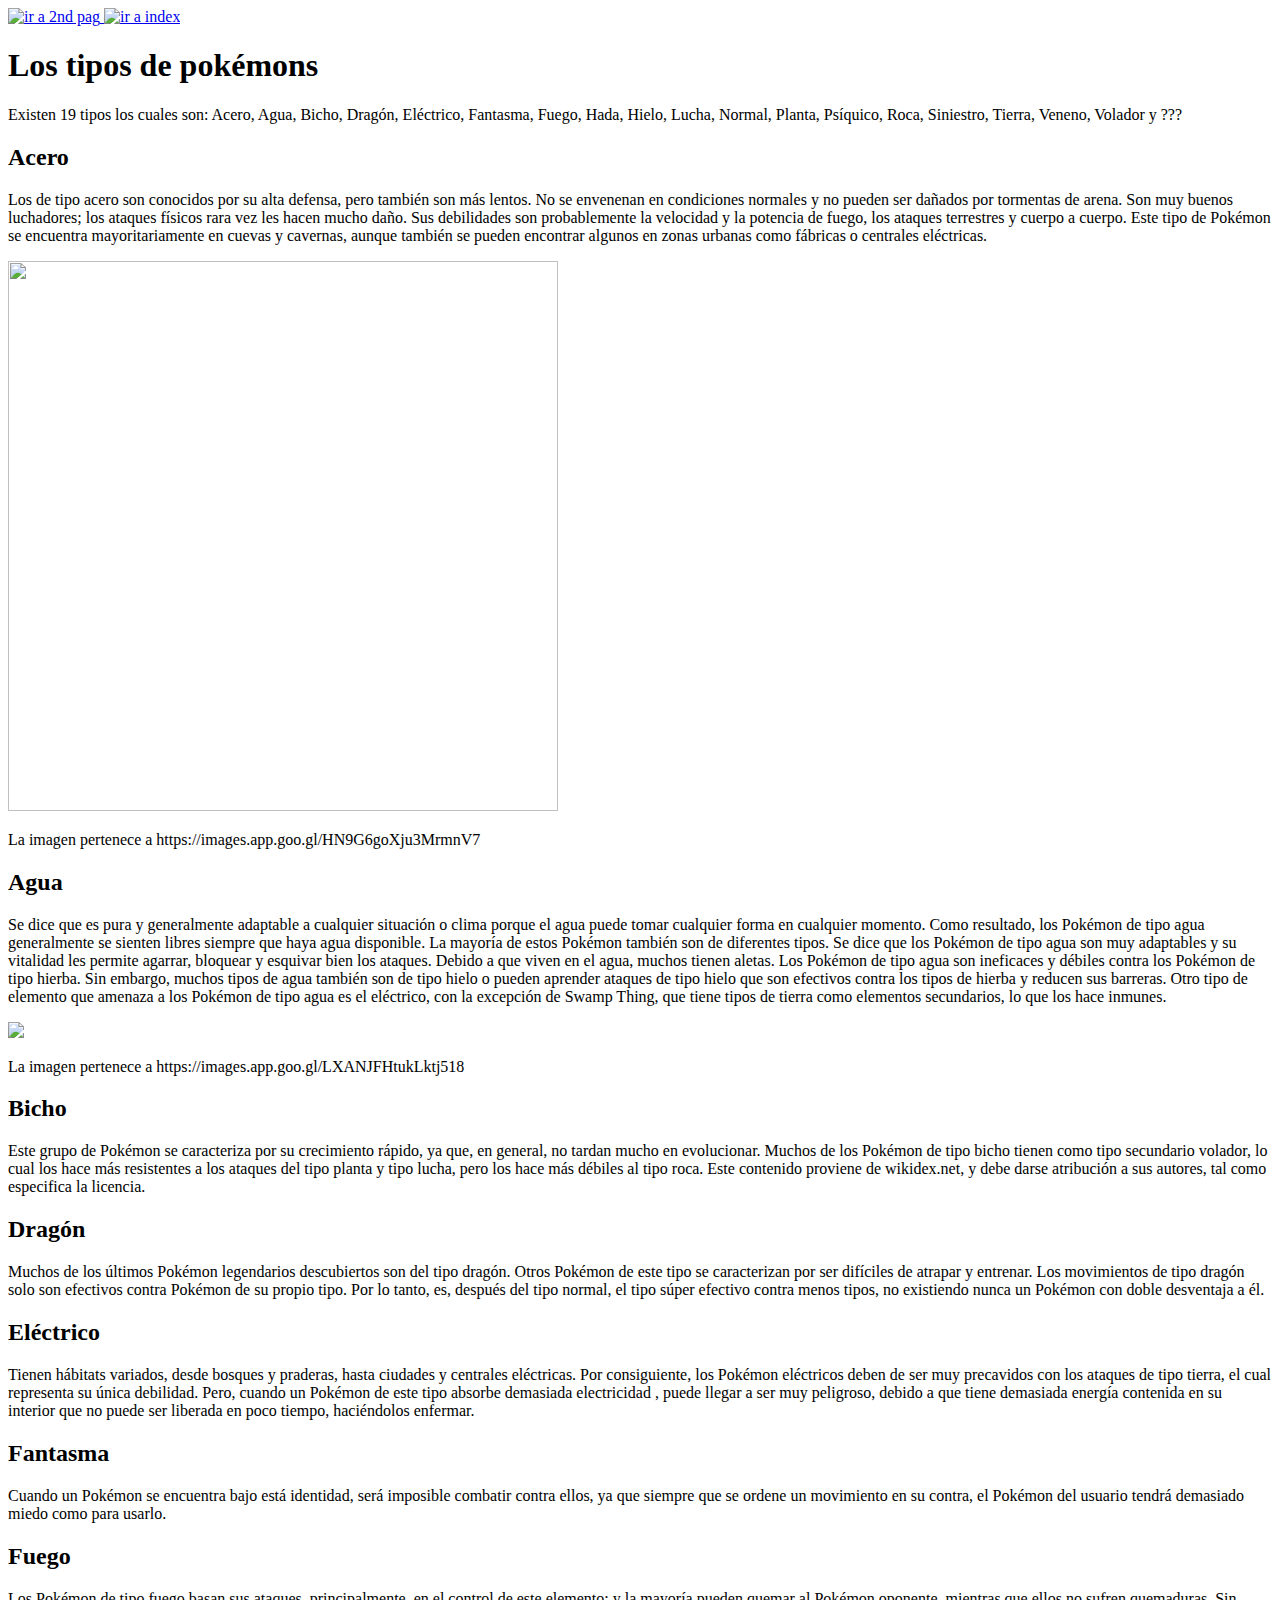
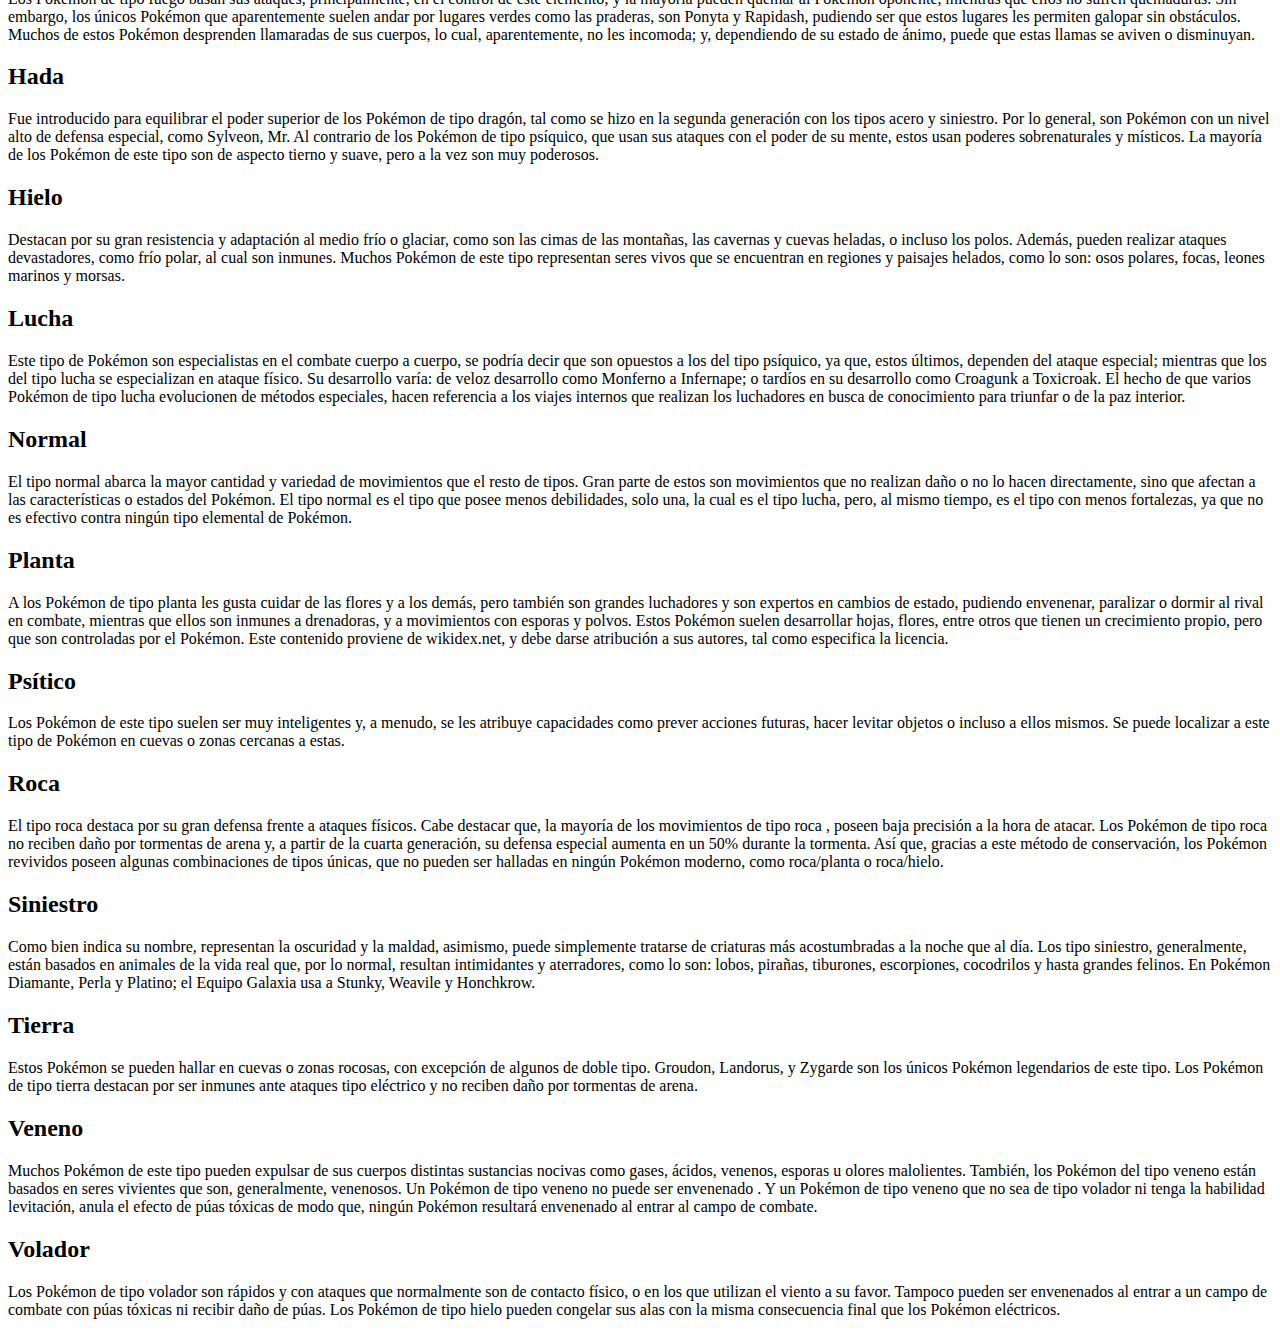
==== pag/1pag.html @ 8fbfc5ad "fotos" ====
<!DOCTYPE html>
<html lang="en">
    <head>
        <meta charset="UTF-8">
        <meta http-equiv="X-UA-Compatible" content="IE=edge">
        <meta name="viewport" content="width=device-width, initial-scale=1.0">
         <title>Document</title>
    </head>
        <nav>
            <a href="../pages/2pag.html">
                <img src="../img/enlz1.jpeg" alt="ir a 2nd pag"/>
            </a>
            <a href="../index.html">
                <img src="../img/descarga.png" alt="ir a index"/>
            </a>

        </nav>

        <body>
            <h1>Los tipos de pokémons</h1>
            <p>Existen 19 tipos los cuales son: Acero, Agua, Bicho, 
                Dragón, Eléctrico, Fantasma, Fuego, Hada, Hielo, Lucha, 
                Normal, Planta, Psíquico, Roca, Siniestro, Tierra, Veneno, Volador y ???</p>
            <h2>Acero</h2>
            <p>Los de tipo acero son conocidos por su alta defensa, pero también son más lentos. No se envenenan en condiciones normales y no pueden ser dañados por tormentas de arena. Son muy buenos luchadores; los ataques físicos rara vez les hacen mucho daño. Sus debilidades  son probablemente la velocidad y la potencia de fuego, los ataques terrestres y cuerpo a cuerpo. Este tipo de Pokémon se encuentra mayoritariamente en cuevas y cavernas, aunque también se pueden encontrar algunos en zonas urbanas como fábricas o centrales eléctricas.</p>
            <img src="../img/acero.jpg" width="550" height="550"/>
            <p>La imagen pertenece a https://images.app.goo.gl/HN9G6goXju3MrmnV7</p>
             <h2>Agua</h2>
            <p>Se dice que es pura y generalmente adaptable a cualquier situación o clima porque el agua puede tomar cualquier forma en cualquier momento. Como resultado, los Pokémon de tipo agua generalmente se sienten libres siempre que haya agua disponible. La mayoría de estos Pokémon también son de diferentes tipos. Se dice que los Pokémon de tipo agua son muy adaptables y su vitalidad les permite agarrar, bloquear y esquivar bien los ataques. Debido a que viven en el agua, muchos tienen aletas. Los Pokémon de tipo agua son ineficaces y débiles contra los Pokémon de tipo hierba. Sin embargo, muchos tipos de agua también son de tipo hielo o pueden aprender ataques de tipo hielo que son efectivos contra los tipos de hierba y reducen sus barreras. Otro tipo de elemento que amenaza a los Pokémon de tipo agua es el eléctrico, con la excepción de Swamp Thing, que tiene tipos de tierra como elementos secundarios, lo que los hace inmunes.</p> 
            <img src="../img/agua.png" />
            <p>La imagen pertenece a https://images.app.goo.gl/LXANJFHtukLktj518</p>
            <h2>Bicho</h2>
            <p>Este grupo de Pokémon se caracteriza por su crecimiento rápido, ya que, en general, no tardan mucho en evolucionar. Muchos de los Pokémon de tipo bicho tienen como tipo secundario volador, lo cual los hace más resistentes a los ataques del tipo planta y tipo lucha, pero los hace más débiles al tipo roca. Este contenido proviene de wikidex.net, y debe darse atribución a sus autores, tal como especifica la licencia.</p>
            <h2>Dragón</h2>
            <p>Muchos de los últimos Pokémon legendarios descubiertos son del tipo dragón. Otros Pokémon de este tipo se caracterizan por ser difíciles de atrapar y entrenar. Los movimientos de tipo dragón solo son efectivos contra Pokémon de su propio tipo. Por lo tanto, es, después del tipo normal, el tipo súper efectivo contra menos tipos, no existiendo nunca un Pokémon con doble desventaja a él. </p>
            <h2>Eléctrico</h2>
            <p>Tienen hábitats variados, desde bosques y praderas, hasta ciudades y centrales eléctricas. Por consiguiente, los Pokémon eléctricos deben de ser muy precavidos con los ataques de tipo tierra, el cual representa su única debilidad. Pero, cuando un Pokémon de este tipo absorbe demasiada electricidad , puede llegar a ser muy peligroso, debido a que tiene demasiada energía contenida en su interior que no puede ser liberada en poco tiempo, haciéndolos enfermar.</p>
            <h2>Fantasma</h2>
            <p>Cuando un Pokémon se encuentra bajo está identidad, será imposible combatir contra ellos, ya que siempre que se ordene un movimiento en su contra, el Pokémon del usuario tendrá demasiado miedo como para usarlo.</p>
            <h2>Fuego</h2>
            <p>Los Pokémon de tipo fuego basan sus ataques, principalmente, en el control de este elemento; y la mayoría pueden quemar al Pokémon oponente, mientras que ellos no sufren quemaduras. Sin embargo, los únicos Pokémon que aparentemente suelen andar por lugares verdes como las praderas, son Ponyta y Rapidash, pudiendo ser que estos lugares les permiten galopar sin obstáculos. Muchos de estos Pokémon desprenden llamaradas de sus cuerpos, lo cual, aparentemente, no les incomoda; y, dependiendo de su estado de ánimo, puede que estas llamas se aviven o disminuyan.</p>
            <h2>Hada</h2>
            <p>Fue introducido para equilibrar el poder superior de los Pokémon de tipo dragón, tal como se hizo en la segunda generación con los tipos acero y siniestro. Por lo general, son Pokémon con un nivel alto de defensa especial, como Sylveon, Mr. Al contrario de los Pokémon de tipo psíquico, que usan sus ataques con el poder de su mente, estos usan poderes sobrenaturales y místicos. La mayoría de los Pokémon de este tipo son de aspecto tierno y suave, pero a la vez son muy poderosos.            </p>
            <h2>Hielo</h2>
            <p>Destacan por su gran resistencia y adaptación al medio frío o glaciar, como son las cimas de las montañas, las cavernas y cuevas heladas, o incluso los polos. Además, pueden realizar ataques devastadores, como frío polar, al cual son inmunes. Muchos Pokémon de este tipo representan seres vivos que se encuentran en regiones y paisajes helados, como lo son: osos polares, focas, leones marinos y morsas. </p>
            <h2>Lucha</h2>
            <p>Este tipo de Pokémon son especialistas en el combate cuerpo a cuerpo, se podría decir que son opuestos a los del tipo psíquico, ya que, estos últimos, dependen del ataque especial; mientras que los del tipo lucha se especializan en ataque físico. Su desarrollo varía: de veloz desarrollo como Monferno a Infernape; o tardíos en su desarrollo como Croagunk a Toxicroak. El hecho de que varios Pokémon de tipo lucha evolucionen de métodos especiales, hacen referencia a los viajes internos que realizan los luchadores en busca de conocimiento para triunfar o de la paz interior.  </p>
            <h2>Normal</h2>
            <p>El tipo normal abarca la mayor cantidad y variedad de movimientos que el resto de tipos. Gran parte de estos son movimientos que no realizan daño o no lo hacen directamente, sino que afectan a las características o estados del Pokémon. El tipo normal es el tipo que posee menos debilidades, solo una, la cual es el tipo lucha, pero, al mismo tiempo, es el tipo con menos fortalezas, ya que no es efectivo contra ningún tipo elemental de Pokémon. </p>
            <h2>Planta</h2>
            <p>A los Pokémon de tipo planta les gusta cuidar de las flores y a los demás, pero también son grandes luchadores y son expertos en cambios de estado, pudiendo envenenar, paralizar o dormir al rival en combate, mientras que ellos son inmunes a drenadoras, y a movimientos con esporas y polvos. Estos Pokémon suelen desarrollar hojas, flores, entre otros que tienen un crecimiento propio, pero que son controladas por el Pokémon. Este contenido proviene de wikidex.net, y debe darse atribución a sus autores, tal como especifica la licencia.</p>
            <h2>Psítico</h2>
            <p>Los Pokémon de este tipo suelen ser muy inteligentes y, a menudo, se les atribuye capacidades como prever acciones futuras, hacer levitar objetos o incluso a ellos mismos. Se puede localizar a este tipo de Pokémon en cuevas o zonas cercanas a estas. </p>
            <h2>Roca</h2>
            <p>El tipo roca destaca por su gran defensa frente a ataques físicos. Cabe destacar que, la mayoría de los movimientos de tipo roca , poseen baja precisión a la hora de atacar. Los Pokémon de tipo roca no reciben daño por tormentas de arena y, a partir de la cuarta generación, su defensa especial aumenta en un 50% durante la tormenta. Así que, gracias a este método de conservación, los Pokémon revividos poseen algunas combinaciones de tipos únicas, que no pueden ser halladas en ningún Pokémon moderno, como roca/planta o roca/hielo. </p>
            <h2>Siniestro</h2>
            <p>Como bien indica su nombre, representan la oscuridad y la maldad, asimismo, puede simplemente tratarse de criaturas más acostumbradas a la noche que al día.  Los tipo siniestro, generalmente, están basados en animales de la vida real que, por lo normal, resultan intimidantes y aterradores, como lo son: lobos, pirañas, tiburones, escorpiones, cocodrilos y hasta grandes felinos. En Pokémon Diamante, Perla y Platino; el Equipo Galaxia usa a Stunky, Weavile y Honchkrow.</p>
            <h2>Tierra</h2>
            <p>Estos Pokémon se pueden hallar en cuevas o zonas rocosas, con excepción de algunos de doble tipo. Groudon, Landorus, y Zygarde son los únicos Pokémon legendarios de este tipo. Los Pokémon de tipo tierra destacan por ser inmunes ante ataques tipo eléctrico y no reciben daño por tormentas de arena. </p>
            <h2>Veneno</h2>
            <p>Muchos Pokémon de este tipo pueden expulsar de sus cuerpos distintas sustancias nocivas como gases, ácidos, venenos, esporas u olores malolientes. También, los Pokémon del tipo veneno están basados en seres vivientes que son, generalmente, venenosos. Un Pokémon de tipo veneno no puede ser envenenado . Y un Pokémon de tipo veneno que no sea de tipo volador ni tenga la habilidad levitación, anula el efecto de púas tóxicas de modo que, ningún Pokémon resultará envenenado al entrar al campo de combate. </p>
            <h2>Volador</h2>
            <p>Los Pokémon de tipo volador son rápidos y con ataques que normalmente son de contacto físico, o en los que utilizan el viento a su favor. Tampoco pueden ser envenenados al entrar a un campo de combate con púas tóxicas ni recibir daño de púas. Los Pokémon de tipo hielo pueden congelar sus alas con la misma consecuencia final que los Pokémon eléctricos.</p>


        </body>
</html>
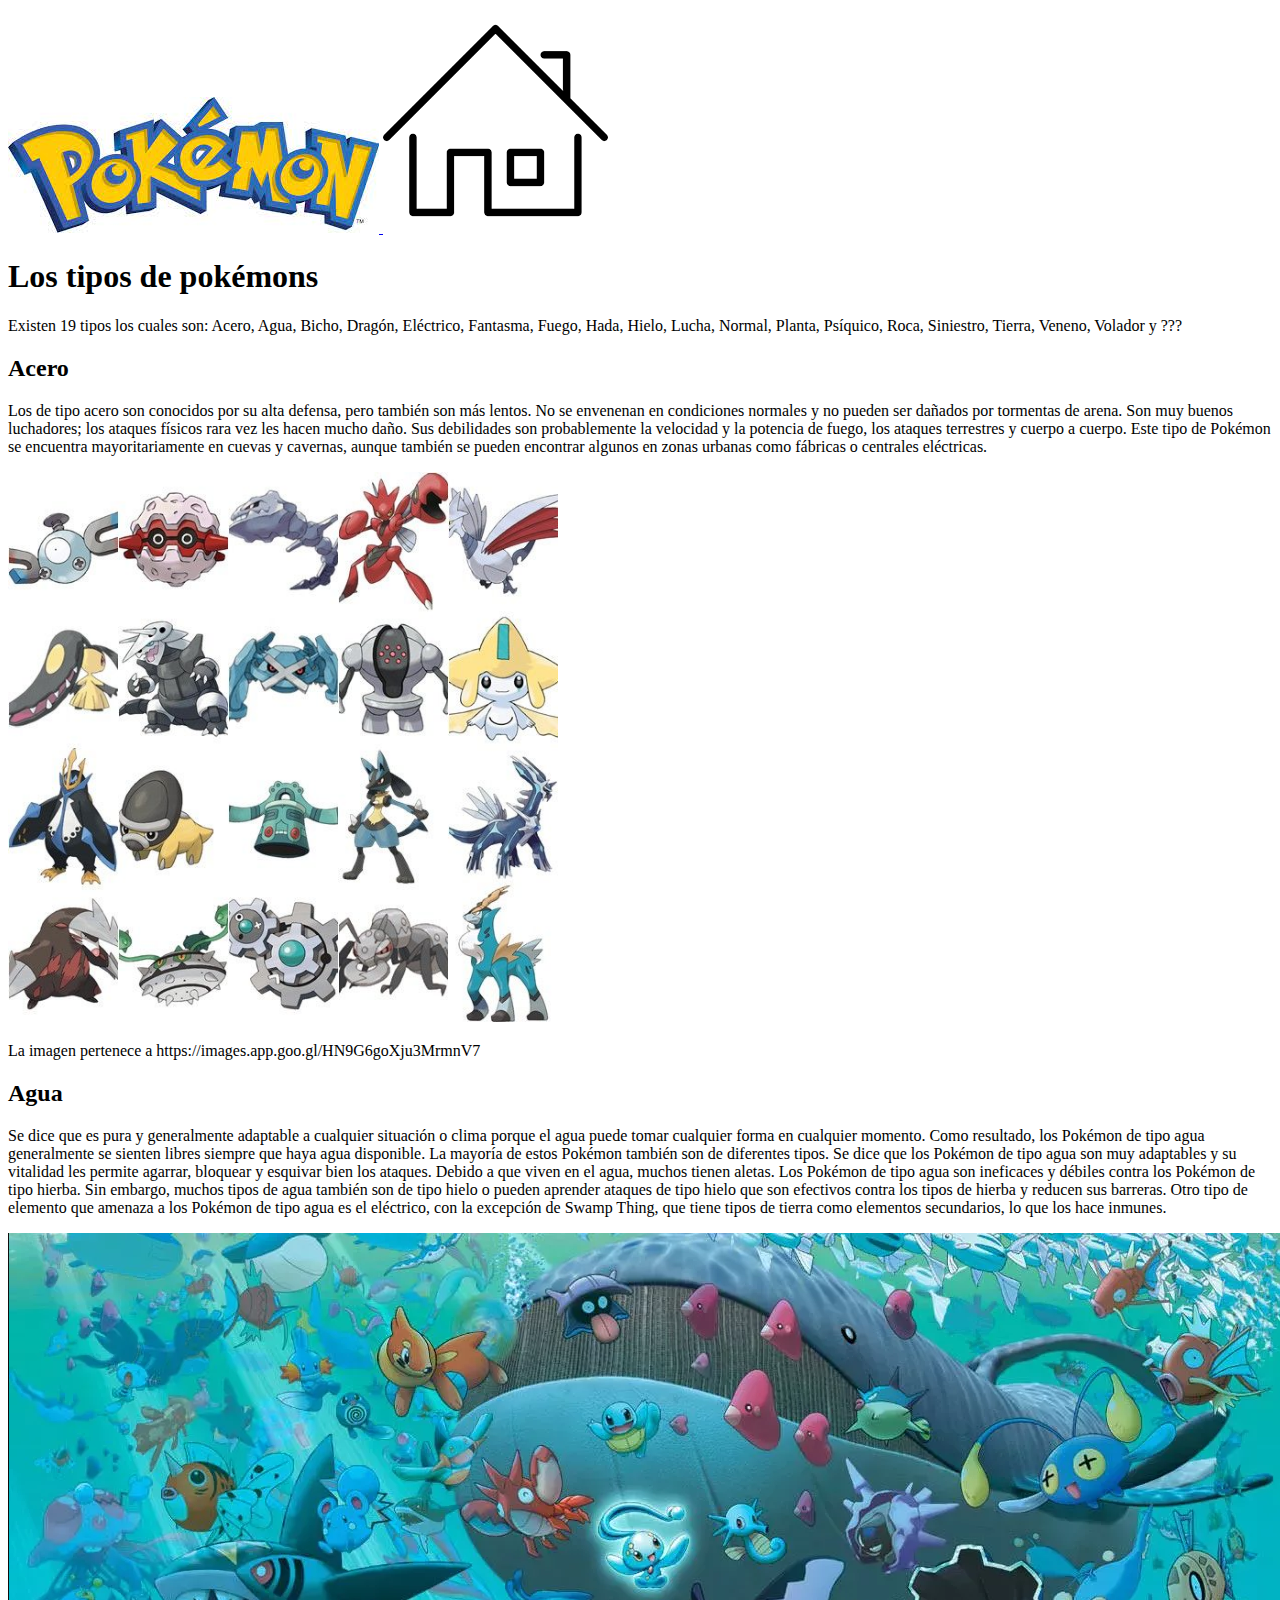
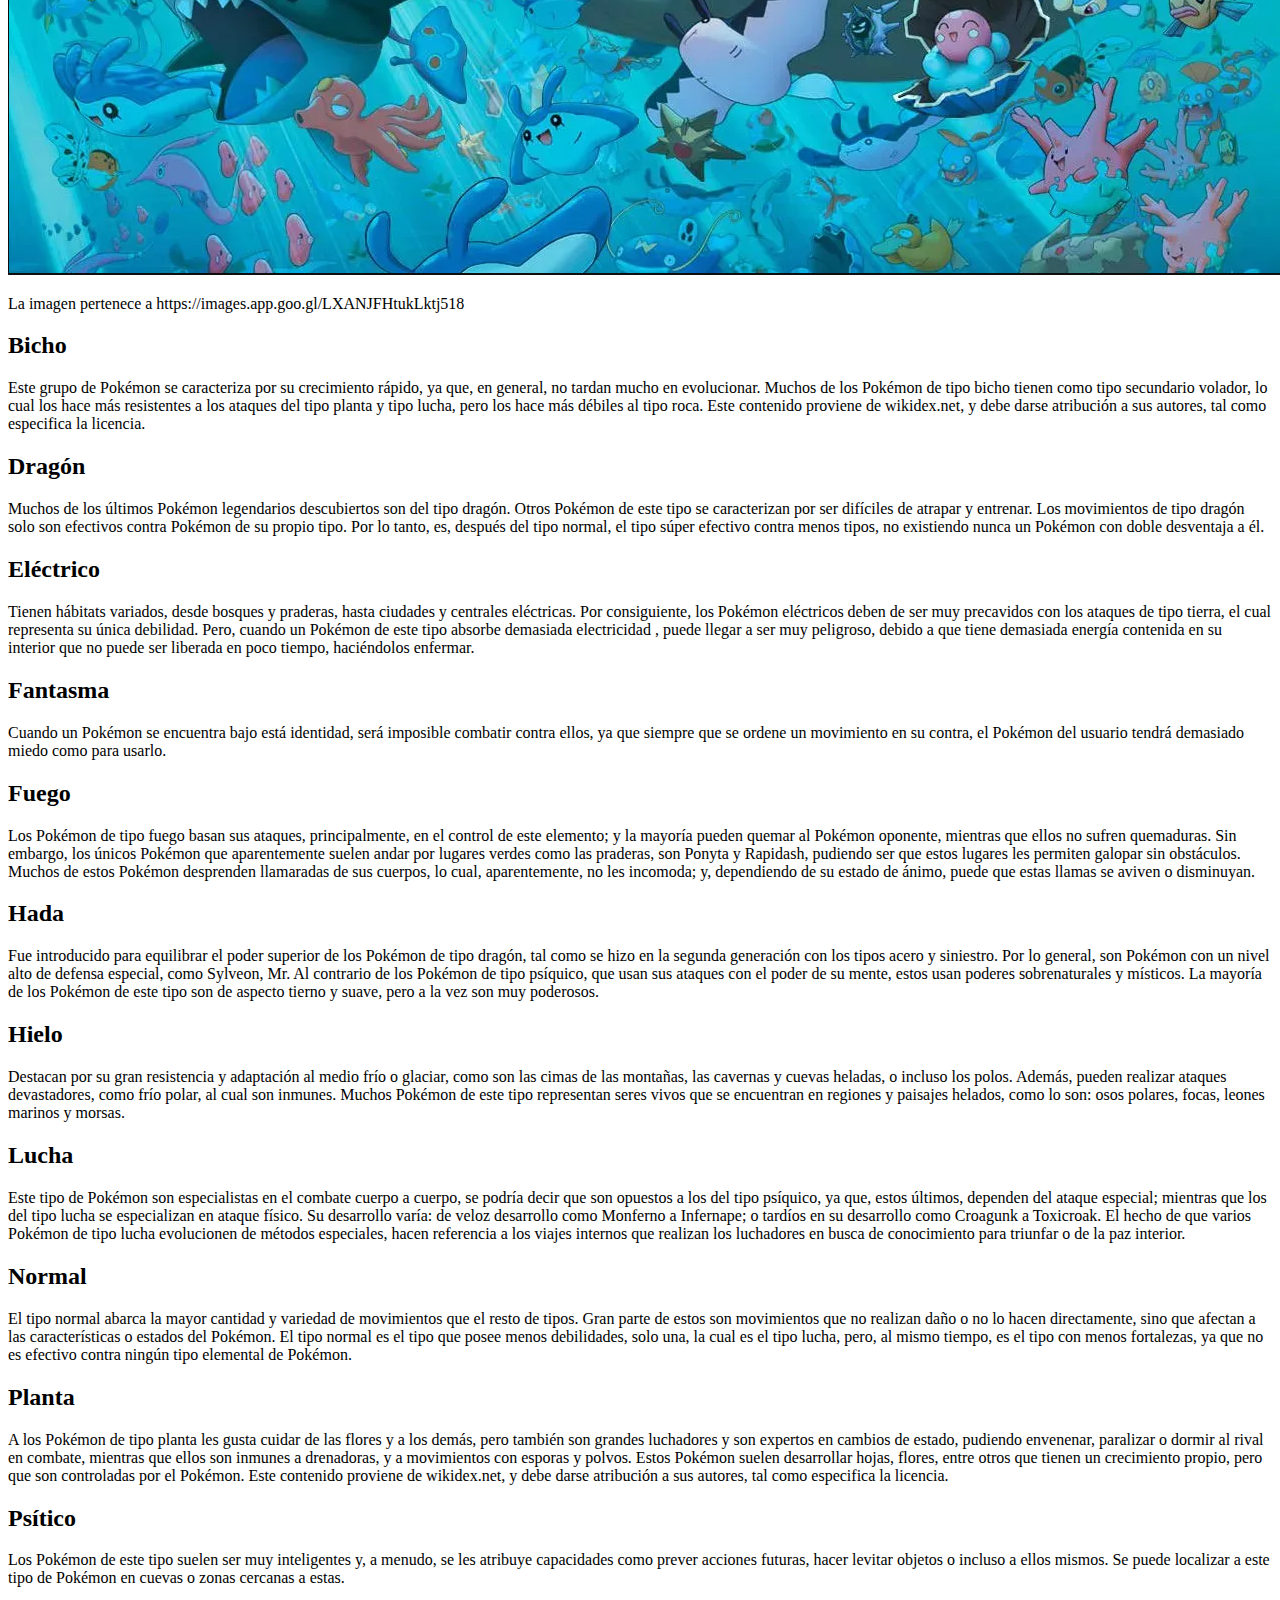
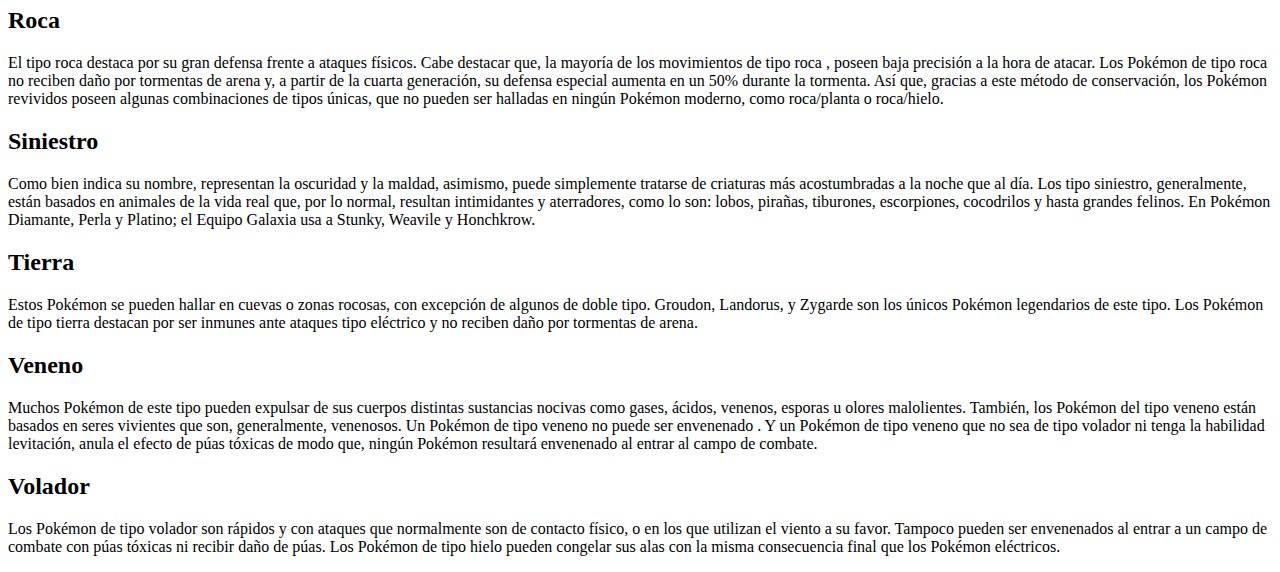
==== commit 6cf02bf9: "todas las fotos" ====
--- a/pag/1pag.html
+++ b/pag/1pag.html
@@ -7,7 +7,7 @@
          <title>Document</title>
     </head>
         <nav>
-            <a href="../pages/2pag.html">
+            <a href="../pag/2pag.html">
                 <img src="../img/enlz1.jpeg" alt="ir a 2nd pag"/>
             </a>
             <a href="../index.html">
@@ -61,7 +61,5 @@
             <p>Muchos Pokémon de este tipo pueden expulsar de sus cuerpos distintas sustancias nocivas como gases, ácidos, venenos, esporas u olores malolientes. También, los Pokémon del tipo veneno están basados en seres vivientes que son, generalmente, venenosos. Un Pokémon de tipo veneno no puede ser envenenado . Y un Pokémon de tipo veneno que no sea de tipo volador ni tenga la habilidad levitación, anula el efecto de púas tóxicas de modo que, ningún Pokémon resultará envenenado al entrar al campo de combate. </p>
             <h2>Volador</h2>
             <p>Los Pokémon de tipo volador son rápidos y con ataques que normalmente son de contacto físico, o en los que utilizan el viento a su favor. Tampoco pueden ser envenenados al entrar a un campo de combate con púas tóxicas ni recibir daño de púas. Los Pokémon de tipo hielo pueden congelar sus alas con la misma consecuencia final que los Pokémon eléctricos.</p>
-
-
         </body>
 </html>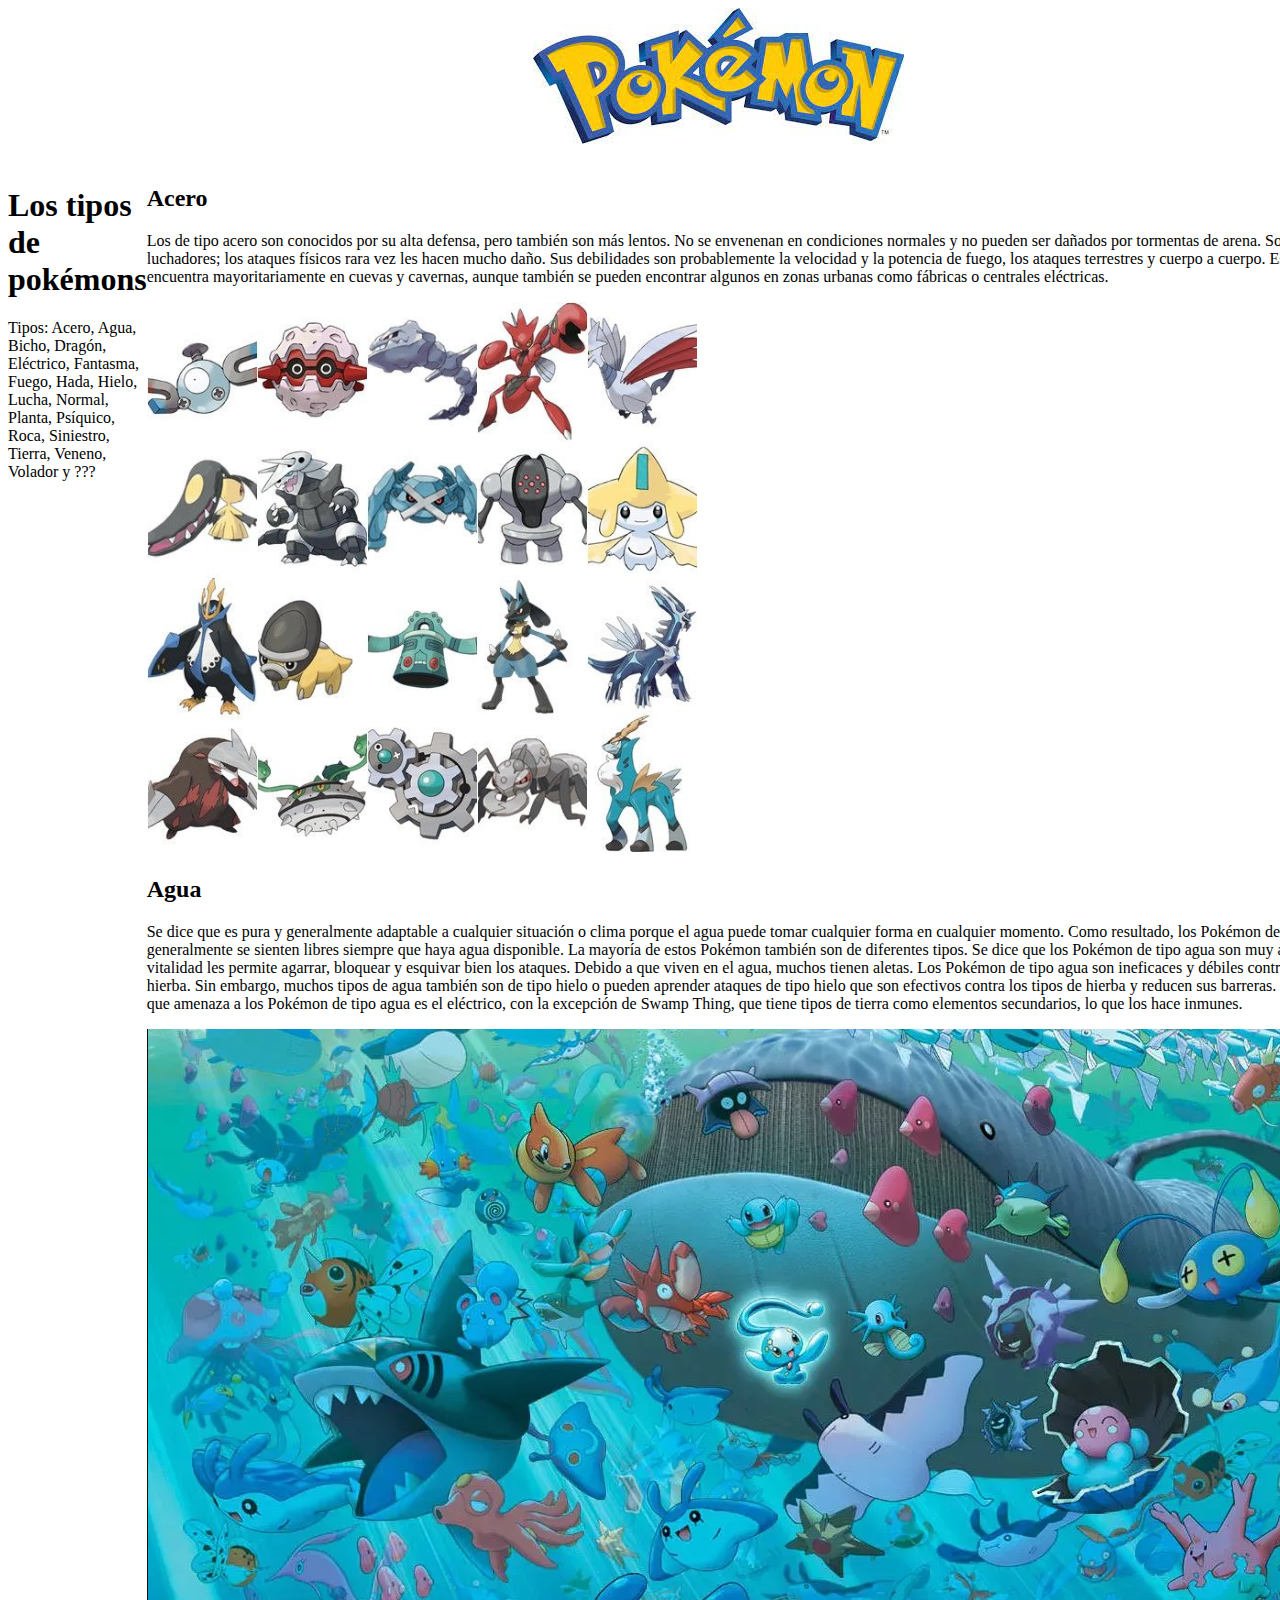
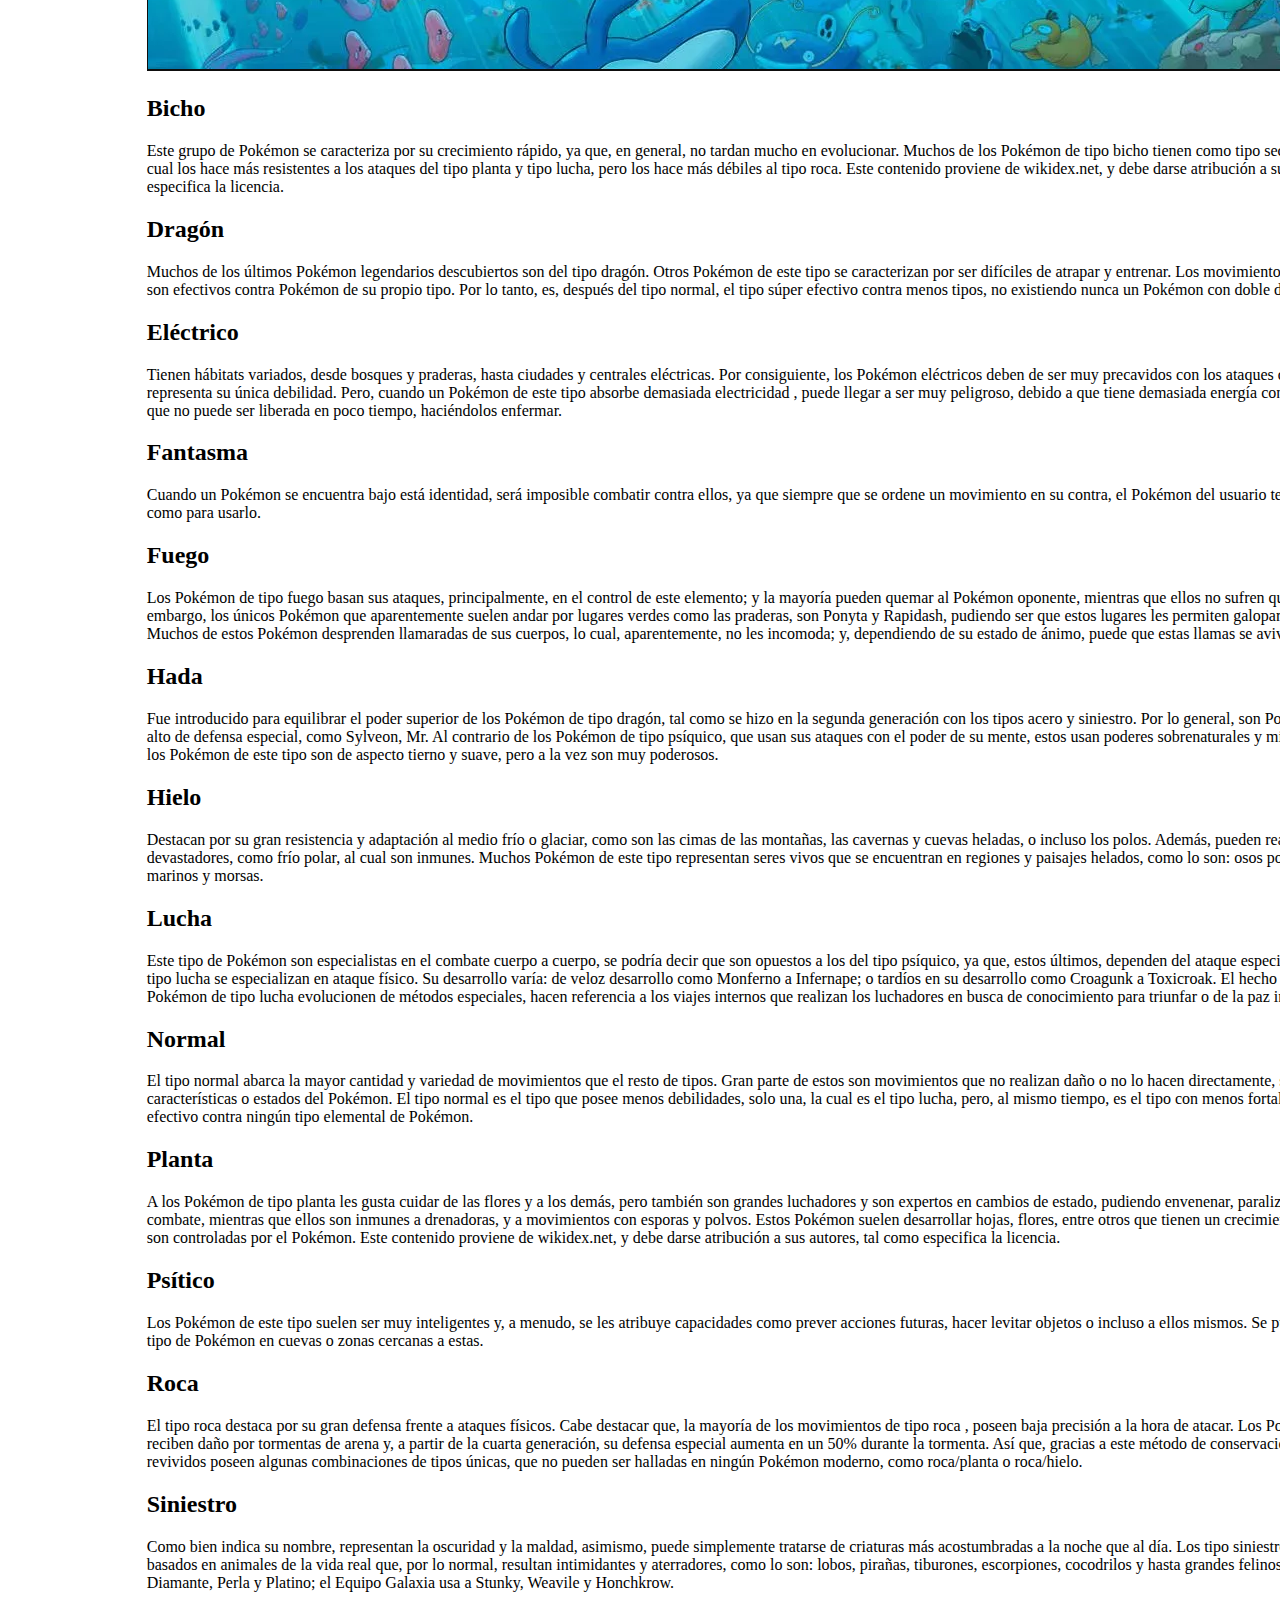
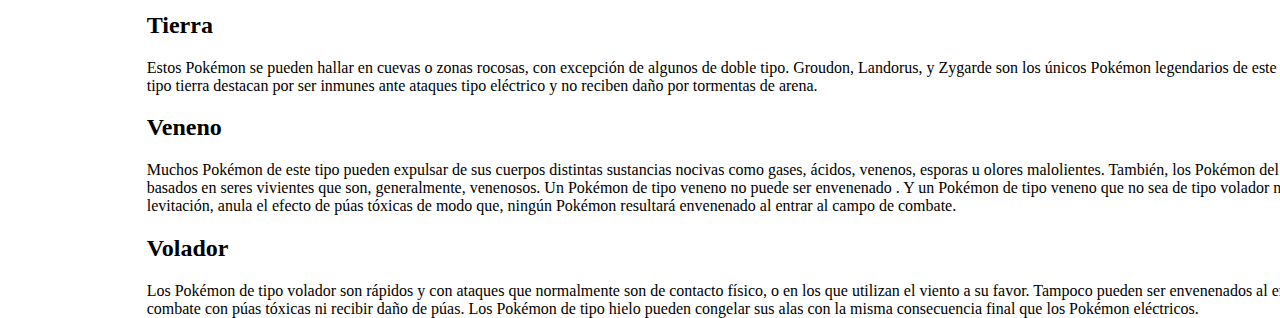
==== commit aa90d9f0: "16/3/23" ====
--- a/pag/1pag.html
+++ b/pag/1pag.html
@@ -4,62 +4,67 @@
         <meta charset="UTF-8">
         <meta http-equiv="X-UA-Compatible" content="IE=edge">
         <meta name="viewport" content="width=device-width, initial-scale=1.0">
+        <link rel="stylesheet" href="../css/main.css">
          <title>Document</title>
     </head>
-        <nav>
-            <a href="../pag/2pag.html">
-                <img src="../img/enlz1.jpeg" alt="ir a 2nd pag"/>
-            </a>
-            <a href="../index.html">
-                <img src="../img/descarga.png" alt="ir a index"/>
-            </a>
 
-        </nav>
 
-        <body>
+
+    <body>
+        <div id="container">
+            <header class="titulo">
+            <img src="../img/enlz1.jpeg" alt="foto1">
+            </header>
+          
+        <div class="foto1">
             <h1>Los tipos de pokémons</h1>
-            <p>Existen 19 tipos los cuales son: Acero, Agua, Bicho, 
-                Dragón, Eléctrico, Fantasma, Fuego, Hada, Hielo, Lucha, 
-                Normal, Planta, Psíquico, Roca, Siniestro, Tierra, Veneno, Volador y ???</p>
+                <p>Tipos: 
+                Acero, Agua, Bicho, Dragón, 
+                Eléctrico, Fantasma, Fuego, 
+                Hada, Hielo, Lucha, Normal, 
+                Planta, Psíquico, Roca, Siniestro, 
+                Tierra, Veneno, Volador y ???</p>
+        </div>
+        <div class="texto1">
             <h2>Acero</h2>
-            <p>Los de tipo acero son conocidos por su alta defensa, pero también son más lentos. No se envenenan en condiciones normales y no pueden ser dañados por tormentas de arena. Son muy buenos luchadores; los ataques físicos rara vez les hacen mucho daño. Sus debilidades  son probablemente la velocidad y la potencia de fuego, los ataques terrestres y cuerpo a cuerpo. Este tipo de Pokémon se encuentra mayoritariamente en cuevas y cavernas, aunque también se pueden encontrar algunos en zonas urbanas como fábricas o centrales eléctricas.</p>
+                <p>Los de tipo acero son conocidos por su alta defensa, pero también son más lentos. No se envenenan en condiciones normales y no pueden ser dañados por tormentas de arena. Son muy buenos luchadores; los ataques físicos rara vez les hacen mucho daño. Sus debilidades  son probablemente la velocidad y la potencia de fuego, los ataques terrestres y cuerpo a cuerpo. Este tipo de Pokémon se encuentra mayoritariamente en cuevas y cavernas, aunque también se pueden encontrar algunos en zonas urbanas como fábricas o centrales eléctricas.</p>
             <img src="../img/acero.jpg" width="550" height="550"/>
-            <p>La imagen pertenece a https://images.app.goo.gl/HN9G6goXju3MrmnV7</p>
+       
              <h2>Agua</h2>
-            <p>Se dice que es pura y generalmente adaptable a cualquier situación o clima porque el agua puede tomar cualquier forma en cualquier momento. Como resultado, los Pokémon de tipo agua generalmente se sienten libres siempre que haya agua disponible. La mayoría de estos Pokémon también son de diferentes tipos. Se dice que los Pokémon de tipo agua son muy adaptables y su vitalidad les permite agarrar, bloquear y esquivar bien los ataques. Debido a que viven en el agua, muchos tienen aletas. Los Pokémon de tipo agua son ineficaces y débiles contra los Pokémon de tipo hierba. Sin embargo, muchos tipos de agua también son de tipo hielo o pueden aprender ataques de tipo hielo que son efectivos contra los tipos de hierba y reducen sus barreras. Otro tipo de elemento que amenaza a los Pokémon de tipo agua es el eléctrico, con la excepción de Swamp Thing, que tiene tipos de tierra como elementos secundarios, lo que los hace inmunes.</p> 
-            <img src="../img/agua.png" />
-            <p>La imagen pertenece a https://images.app.goo.gl/LXANJFHtukLktj518</p>
+                <p>Se dice que es pura y generalmente adaptable a cualquier situación o clima porque el agua puede tomar cualquier forma en cualquier momento. Como resultado, los Pokémon de tipo agua generalmente se sienten libres siempre que haya agua disponible. La mayoría de estos Pokémon también son de diferentes tipos. Se dice que los Pokémon de tipo agua son muy adaptables y su vitalidad les permite agarrar, bloquear y esquivar bien los ataques. Debido a que viven en el agua, muchos tienen aletas. Los Pokémon de tipo agua son ineficaces y débiles contra los Pokémon de tipo hierba. Sin embargo, muchos tipos de agua también son de tipo hielo o pueden aprender ataques de tipo hielo que son efectivos contra los tipos de hierba y reducen sus barreras. Otro tipo de elemento que amenaza a los Pokémon de tipo agua es el eléctrico, con la excepción de Swamp Thing, que tiene tipos de tierra como elementos secundarios, lo que los hace inmunes.</p> 
+                <img src="../img/agua.png" />
+           
             <h2>Bicho</h2>
-            <p>Este grupo de Pokémon se caracteriza por su crecimiento rápido, ya que, en general, no tardan mucho en evolucionar. Muchos de los Pokémon de tipo bicho tienen como tipo secundario volador, lo cual los hace más resistentes a los ataques del tipo planta y tipo lucha, pero los hace más débiles al tipo roca. Este contenido proviene de wikidex.net, y debe darse atribución a sus autores, tal como especifica la licencia.</p>
+                <p>Este grupo de Pokémon se caracteriza por su crecimiento rápido, ya que, en general, no tardan mucho en evolucionar. Muchos de los Pokémon de tipo bicho tienen como tipo secundario volador, lo cual los hace más resistentes a los ataques del tipo planta y tipo lucha, pero los hace más débiles al tipo roca. Este contenido proviene de wikidex.net, y debe darse atribución a sus autores, tal como especifica la licencia.</p>
             <h2>Dragón</h2>
-            <p>Muchos de los últimos Pokémon legendarios descubiertos son del tipo dragón. Otros Pokémon de este tipo se caracterizan por ser difíciles de atrapar y entrenar. Los movimientos de tipo dragón solo son efectivos contra Pokémon de su propio tipo. Por lo tanto, es, después del tipo normal, el tipo súper efectivo contra menos tipos, no existiendo nunca un Pokémon con doble desventaja a él. </p>
+                <p>Muchos de los últimos Pokémon legendarios descubiertos son del tipo dragón. Otros Pokémon de este tipo se caracterizan por ser difíciles de atrapar y entrenar. Los movimientos de tipo dragón solo son efectivos contra Pokémon de su propio tipo. Por lo tanto, es, después del tipo normal, el tipo súper efectivo contra menos tipos, no existiendo nunca un Pokémon con doble desventaja a él. </p>
             <h2>Eléctrico</h2>
-            <p>Tienen hábitats variados, desde bosques y praderas, hasta ciudades y centrales eléctricas. Por consiguiente, los Pokémon eléctricos deben de ser muy precavidos con los ataques de tipo tierra, el cual representa su única debilidad. Pero, cuando un Pokémon de este tipo absorbe demasiada electricidad , puede llegar a ser muy peligroso, debido a que tiene demasiada energía contenida en su interior que no puede ser liberada en poco tiempo, haciéndolos enfermar.</p>
+                <p>Tienen hábitats variados, desde bosques y praderas, hasta ciudades y centrales eléctricas. Por consiguiente, los Pokémon eléctricos deben de ser muy precavidos con los ataques de tipo tierra, el cual representa su única debilidad. Pero, cuando un Pokémon de este tipo absorbe demasiada electricidad , puede llegar a ser muy peligroso, debido a que tiene demasiada energía contenida en su interior que no puede ser liberada en poco tiempo, haciéndolos enfermar.</p>
             <h2>Fantasma</h2>
-            <p>Cuando un Pokémon se encuentra bajo está identidad, será imposible combatir contra ellos, ya que siempre que se ordene un movimiento en su contra, el Pokémon del usuario tendrá demasiado miedo como para usarlo.</p>
+                <p>Cuando un Pokémon se encuentra bajo está identidad, será imposible combatir contra ellos, ya que siempre que se ordene un movimiento en su contra, el Pokémon del usuario tendrá demasiado miedo como para usarlo.</p>
             <h2>Fuego</h2>
-            <p>Los Pokémon de tipo fuego basan sus ataques, principalmente, en el control de este elemento; y la mayoría pueden quemar al Pokémon oponente, mientras que ellos no sufren quemaduras. Sin embargo, los únicos Pokémon que aparentemente suelen andar por lugares verdes como las praderas, son Ponyta y Rapidash, pudiendo ser que estos lugares les permiten galopar sin obstáculos. Muchos de estos Pokémon desprenden llamaradas de sus cuerpos, lo cual, aparentemente, no les incomoda; y, dependiendo de su estado de ánimo, puede que estas llamas se aviven o disminuyan.</p>
+                <p>Los Pokémon de tipo fuego basan sus ataques, principalmente, en el control de este elemento; y la mayoría pueden quemar al Pokémon oponente, mientras que ellos no sufren quemaduras. Sin embargo, los únicos Pokémon que aparentemente suelen andar por lugares verdes como las praderas, son Ponyta y Rapidash, pudiendo ser que estos lugares les permiten galopar sin obstáculos. Muchos de estos Pokémon desprenden llamaradas de sus cuerpos, lo cual, aparentemente, no les incomoda; y, dependiendo de su estado de ánimo, puede que estas llamas se aviven o disminuyan.</p>
             <h2>Hada</h2>
-            <p>Fue introducido para equilibrar el poder superior de los Pokémon de tipo dragón, tal como se hizo en la segunda generación con los tipos acero y siniestro. Por lo general, son Pokémon con un nivel alto de defensa especial, como Sylveon, Mr. Al contrario de los Pokémon de tipo psíquico, que usan sus ataques con el poder de su mente, estos usan poderes sobrenaturales y místicos. La mayoría de los Pokémon de este tipo son de aspecto tierno y suave, pero a la vez son muy poderosos.            </p>
+                <p>Fue introducido para equilibrar el poder superior de los Pokémon de tipo dragón, tal como se hizo en la segunda generación con los tipos acero y siniestro. Por lo general, son Pokémon con un nivel alto de defensa especial, como Sylveon, Mr. Al contrario de los Pokémon de tipo psíquico, que usan sus ataques con el poder de su mente, estos usan poderes sobrenaturales y místicos. La mayoría de los Pokémon de este tipo son de aspecto tierno y suave, pero a la vez son muy poderosos.            </p>
             <h2>Hielo</h2>
-            <p>Destacan por su gran resistencia y adaptación al medio frío o glaciar, como son las cimas de las montañas, las cavernas y cuevas heladas, o incluso los polos. Además, pueden realizar ataques devastadores, como frío polar, al cual son inmunes. Muchos Pokémon de este tipo representan seres vivos que se encuentran en regiones y paisajes helados, como lo son: osos polares, focas, leones marinos y morsas. </p>
+                <p>Destacan por su gran resistencia y adaptación al medio frío o glaciar, como son las cimas de las montañas, las cavernas y cuevas heladas, o incluso los polos. Además, pueden realizar ataques devastadores, como frío polar, al cual son inmunes. Muchos Pokémon de este tipo representan seres vivos que se encuentran en regiones y paisajes helados, como lo son: osos polares, focas, leones marinos y morsas. </p>
             <h2>Lucha</h2>
-            <p>Este tipo de Pokémon son especialistas en el combate cuerpo a cuerpo, se podría decir que son opuestos a los del tipo psíquico, ya que, estos últimos, dependen del ataque especial; mientras que los del tipo lucha se especializan en ataque físico. Su desarrollo varía: de veloz desarrollo como Monferno a Infernape; o tardíos en su desarrollo como Croagunk a Toxicroak. El hecho de que varios Pokémon de tipo lucha evolucionen de métodos especiales, hacen referencia a los viajes internos que realizan los luchadores en busca de conocimiento para triunfar o de la paz interior.  </p>
+                <p>Este tipo de Pokémon son especialistas en el combate cuerpo a cuerpo, se podría decir que son opuestos a los del tipo psíquico, ya que, estos últimos, dependen del ataque especial; mientras que los del tipo lucha se especializan en ataque físico. Su desarrollo varía: de veloz desarrollo como Monferno a Infernape; o tardíos en su desarrollo como Croagunk a Toxicroak. El hecho de que varios Pokémon de tipo lucha evolucionen de métodos especiales, hacen referencia a los viajes internos que realizan los luchadores en busca de conocimiento para triunfar o de la paz interior.  </p>
             <h2>Normal</h2>
-            <p>El tipo normal abarca la mayor cantidad y variedad de movimientos que el resto de tipos. Gran parte de estos son movimientos que no realizan daño o no lo hacen directamente, sino que afectan a las características o estados del Pokémon. El tipo normal es el tipo que posee menos debilidades, solo una, la cual es el tipo lucha, pero, al mismo tiempo, es el tipo con menos fortalezas, ya que no es efectivo contra ningún tipo elemental de Pokémon. </p>
+                <p>El tipo normal abarca la mayor cantidad y variedad de movimientos que el resto de tipos. Gran parte de estos son movimientos que no realizan daño o no lo hacen directamente, sino que afectan a las características o estados del Pokémon. El tipo normal es el tipo que posee menos debilidades, solo una, la cual es el tipo lucha, pero, al mismo tiempo, es el tipo con menos fortalezas, ya que no es efectivo contra ningún tipo elemental de Pokémon. </p>
             <h2>Planta</h2>
-            <p>A los Pokémon de tipo planta les gusta cuidar de las flores y a los demás, pero también son grandes luchadores y son expertos en cambios de estado, pudiendo envenenar, paralizar o dormir al rival en combate, mientras que ellos son inmunes a drenadoras, y a movimientos con esporas y polvos. Estos Pokémon suelen desarrollar hojas, flores, entre otros que tienen un crecimiento propio, pero que son controladas por el Pokémon. Este contenido proviene de wikidex.net, y debe darse atribución a sus autores, tal como especifica la licencia.</p>
+                <p>A los Pokémon de tipo planta les gusta cuidar de las flores y a los demás, pero también son grandes luchadores y son expertos en cambios de estado, pudiendo envenenar, paralizar o dormir al rival en combate, mientras que ellos son inmunes a drenadoras, y a movimientos con esporas y polvos. Estos Pokémon suelen desarrollar hojas, flores, entre otros que tienen un crecimiento propio, pero que son controladas por el Pokémon. Este contenido proviene de wikidex.net, y debe darse atribución a sus autores, tal como especifica la licencia.</p>
             <h2>Psítico</h2>
-            <p>Los Pokémon de este tipo suelen ser muy inteligentes y, a menudo, se les atribuye capacidades como prever acciones futuras, hacer levitar objetos o incluso a ellos mismos. Se puede localizar a este tipo de Pokémon en cuevas o zonas cercanas a estas. </p>
+             <p>Los Pokémon de este tipo suelen ser muy inteligentes y, a menudo, se les atribuye capacidades como prever acciones futuras, hacer levitar objetos o incluso a ellos mismos. Se puede localizar a este tipo de Pokémon en cuevas o zonas cercanas a estas. </p>
             <h2>Roca</h2>
-            <p>El tipo roca destaca por su gran defensa frente a ataques físicos. Cabe destacar que, la mayoría de los movimientos de tipo roca , poseen baja precisión a la hora de atacar. Los Pokémon de tipo roca no reciben daño por tormentas de arena y, a partir de la cuarta generación, su defensa especial aumenta en un 50% durante la tormenta. Así que, gracias a este método de conservación, los Pokémon revividos poseen algunas combinaciones de tipos únicas, que no pueden ser halladas en ningún Pokémon moderno, como roca/planta o roca/hielo. </p>
+                <p>El tipo roca destaca por su gran defensa frente a ataques físicos. Cabe destacar que, la mayoría de los movimientos de tipo roca , poseen baja precisión a la hora de atacar. Los Pokémon de tipo roca no reciben daño por tormentas de arena y, a partir de la cuarta generación, su defensa especial aumenta en un 50% durante la tormenta. Así que, gracias a este método de conservación, los Pokémon revividos poseen algunas combinaciones de tipos únicas, que no pueden ser halladas en ningún Pokémon moderno, como roca/planta o roca/hielo. </p>
             <h2>Siniestro</h2>
-            <p>Como bien indica su nombre, representan la oscuridad y la maldad, asimismo, puede simplemente tratarse de criaturas más acostumbradas a la noche que al día.  Los tipo siniestro, generalmente, están basados en animales de la vida real que, por lo normal, resultan intimidantes y aterradores, como lo son: lobos, pirañas, tiburones, escorpiones, cocodrilos y hasta grandes felinos. En Pokémon Diamante, Perla y Platino; el Equipo Galaxia usa a Stunky, Weavile y Honchkrow.</p>
+                <p>Como bien indica su nombre, representan la oscuridad y la maldad, asimismo, puede simplemente tratarse de criaturas más acostumbradas a la noche que al día.  Los tipo siniestro, generalmente, están basados en animales de la vida real que, por lo normal, resultan intimidantes y aterradores, como lo son: lobos, pirañas, tiburones, escorpiones, cocodrilos y hasta grandes felinos. En Pokémon Diamante, Perla y Platino; el Equipo Galaxia usa a Stunky, Weavile y Honchkrow.</p>
             <h2>Tierra</h2>
-            <p>Estos Pokémon se pueden hallar en cuevas o zonas rocosas, con excepción de algunos de doble tipo. Groudon, Landorus, y Zygarde son los únicos Pokémon legendarios de este tipo. Los Pokémon de tipo tierra destacan por ser inmunes ante ataques tipo eléctrico y no reciben daño por tormentas de arena. </p>
+                <p>Estos Pokémon se pueden hallar en cuevas o zonas rocosas, con excepción de algunos de doble tipo. Groudon, Landorus, y Zygarde son los únicos Pokémon legendarios de este tipo. Los Pokémon de tipo tierra destacan por ser inmunes ante ataques tipo eléctrico y no reciben daño por tormentas de arena. </p>
             <h2>Veneno</h2>
-            <p>Muchos Pokémon de este tipo pueden expulsar de sus cuerpos distintas sustancias nocivas como gases, ácidos, venenos, esporas u olores malolientes. También, los Pokémon del tipo veneno están basados en seres vivientes que son, generalmente, venenosos. Un Pokémon de tipo veneno no puede ser envenenado . Y un Pokémon de tipo veneno que no sea de tipo volador ni tenga la habilidad levitación, anula el efecto de púas tóxicas de modo que, ningún Pokémon resultará envenenado al entrar al campo de combate. </p>
+                <p>Muchos Pokémon de este tipo pueden expulsar de sus cuerpos distintas sustancias nocivas como gases, ácidos, venenos, esporas u olores malolientes. También, los Pokémon del tipo veneno están basados en seres vivientes que son, generalmente, venenosos. Un Pokémon de tipo veneno no puede ser envenenado . Y un Pokémon de tipo veneno que no sea de tipo volador ni tenga la habilidad levitación, anula el efecto de púas tóxicas de modo que, ningún Pokémon resultará envenenado al entrar al campo de combate. </p>
             <h2>Volador</h2>
-            <p>Los Pokémon de tipo volador son rápidos y con ataques que normalmente son de contacto físico, o en los que utilizan el viento a su favor. Tampoco pueden ser envenenados al entrar a un campo de combate con púas tóxicas ni recibir daño de púas. Los Pokémon de tipo hielo pueden congelar sus alas con la misma consecuencia final que los Pokémon eléctricos.</p>
+                <p>Los Pokémon de tipo volador son rápidos y con ataques que normalmente son de contacto físico, o en los que utilizan el viento a su favor. Tampoco pueden ser envenenados al entrar a un campo de combate con púas tóxicas ni recibir daño de púas. Los Pokémon de tipo hielo pueden congelar sus alas con la misma consecuencia final que los Pokémon eléctricos.</p>
         </body>
 </html>--- a/css/main.css
+++ b/css/main.css
@@ -0,0 +1,40 @@
+#container{
+   display: grid;
+   grid-template-columns:1fr 3fr 1fr 3fr 1fr;
+grid-template-rows:2.5vh 10vh 5vh 30vh 5vh 30vh 5vh 10vh 2.5vh;
+}
+#container .titulo{
+  grid-row: 1/3;
+  grid-column: 2/5;  text-align: center;
+  
+}
+#container .foto1{
+  grid-row: 4/5;
+  grid-column: 2/3;
+}
+#container .foto2{
+  background-color: rgb(226, 236, 255);
+  grid-row: 6/7;
+  grid-column: 4/5;
+  
+}
+#container .texto1{
+  grid-row: 4/5;
+  grid-column: 4/5;
+}
+
+img{
+width: 10; height: 10;
+
+}
+#container .texto2{
+  grid-row: 6/7;
+  grid-column: 2/3;
+}
+#container .pie{
+  grid-row: 9/10;
+  grid-column: 2/3;
+}
+
+
+
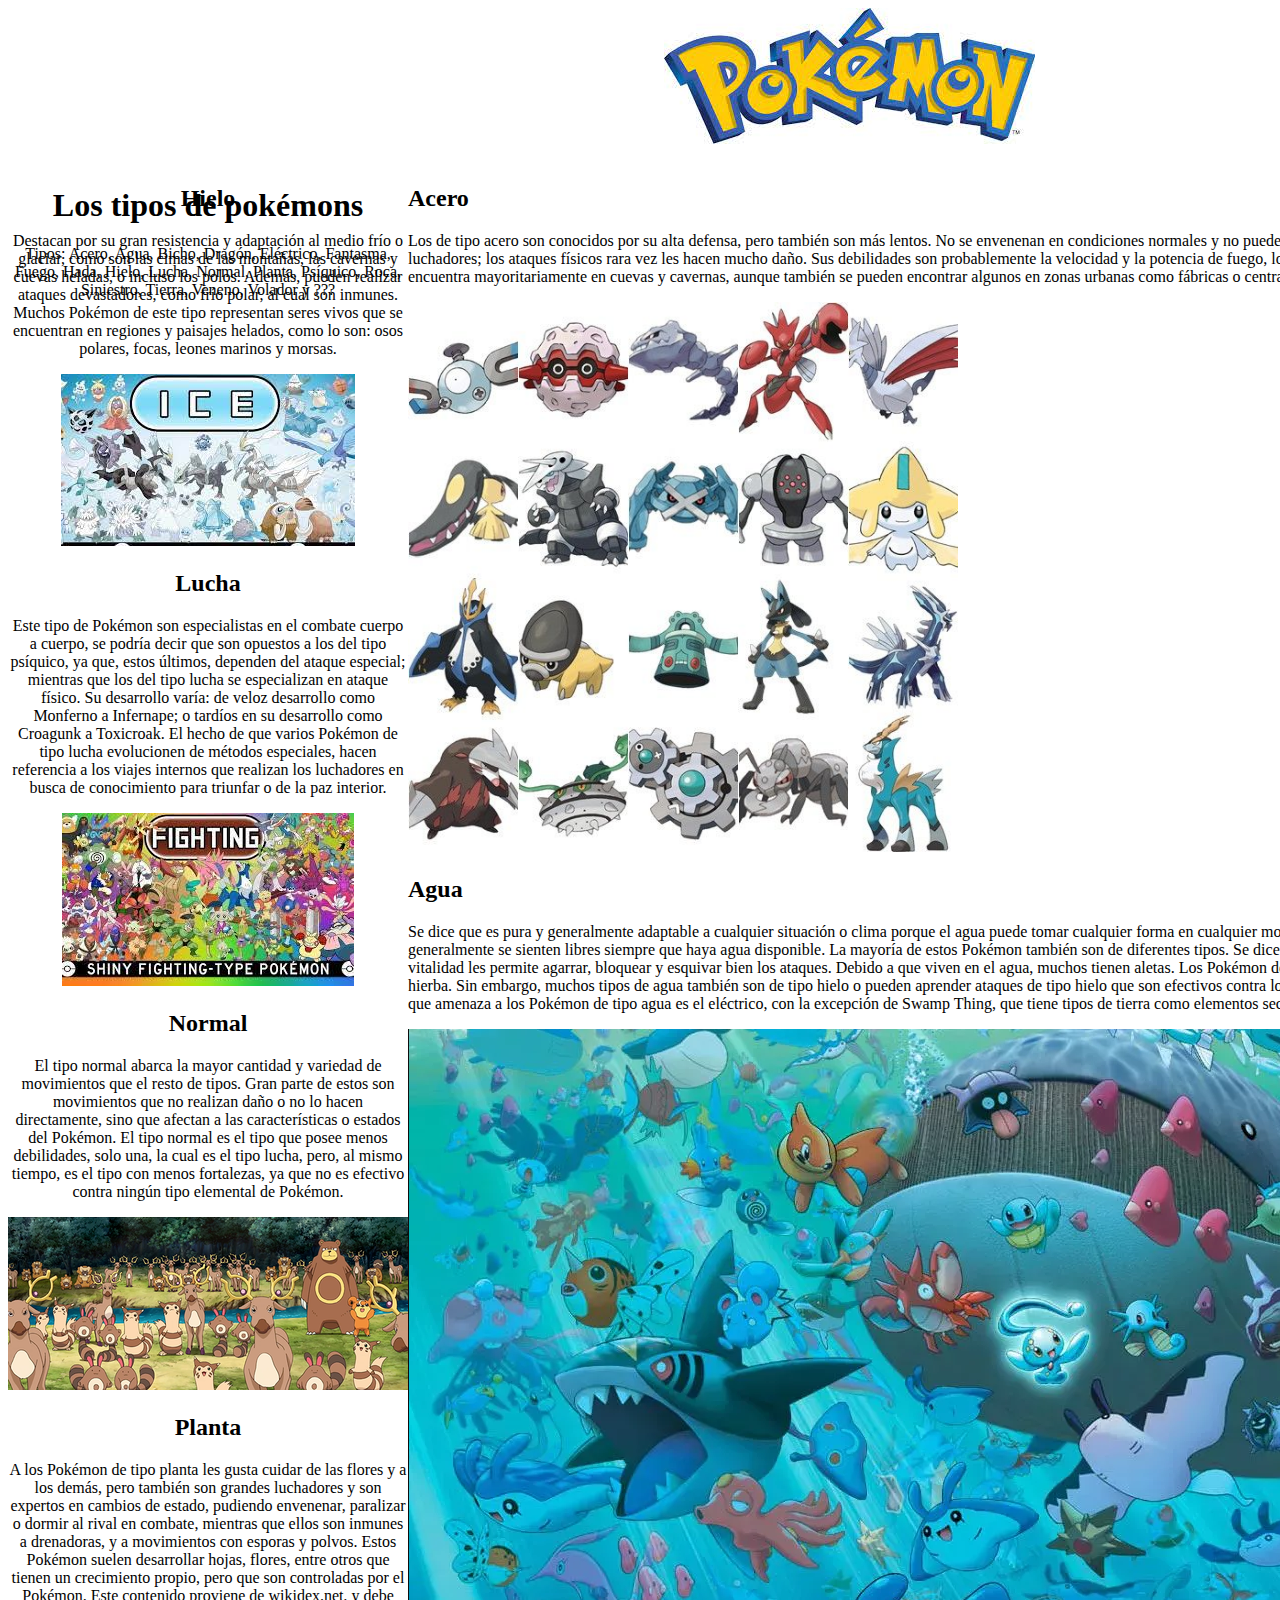
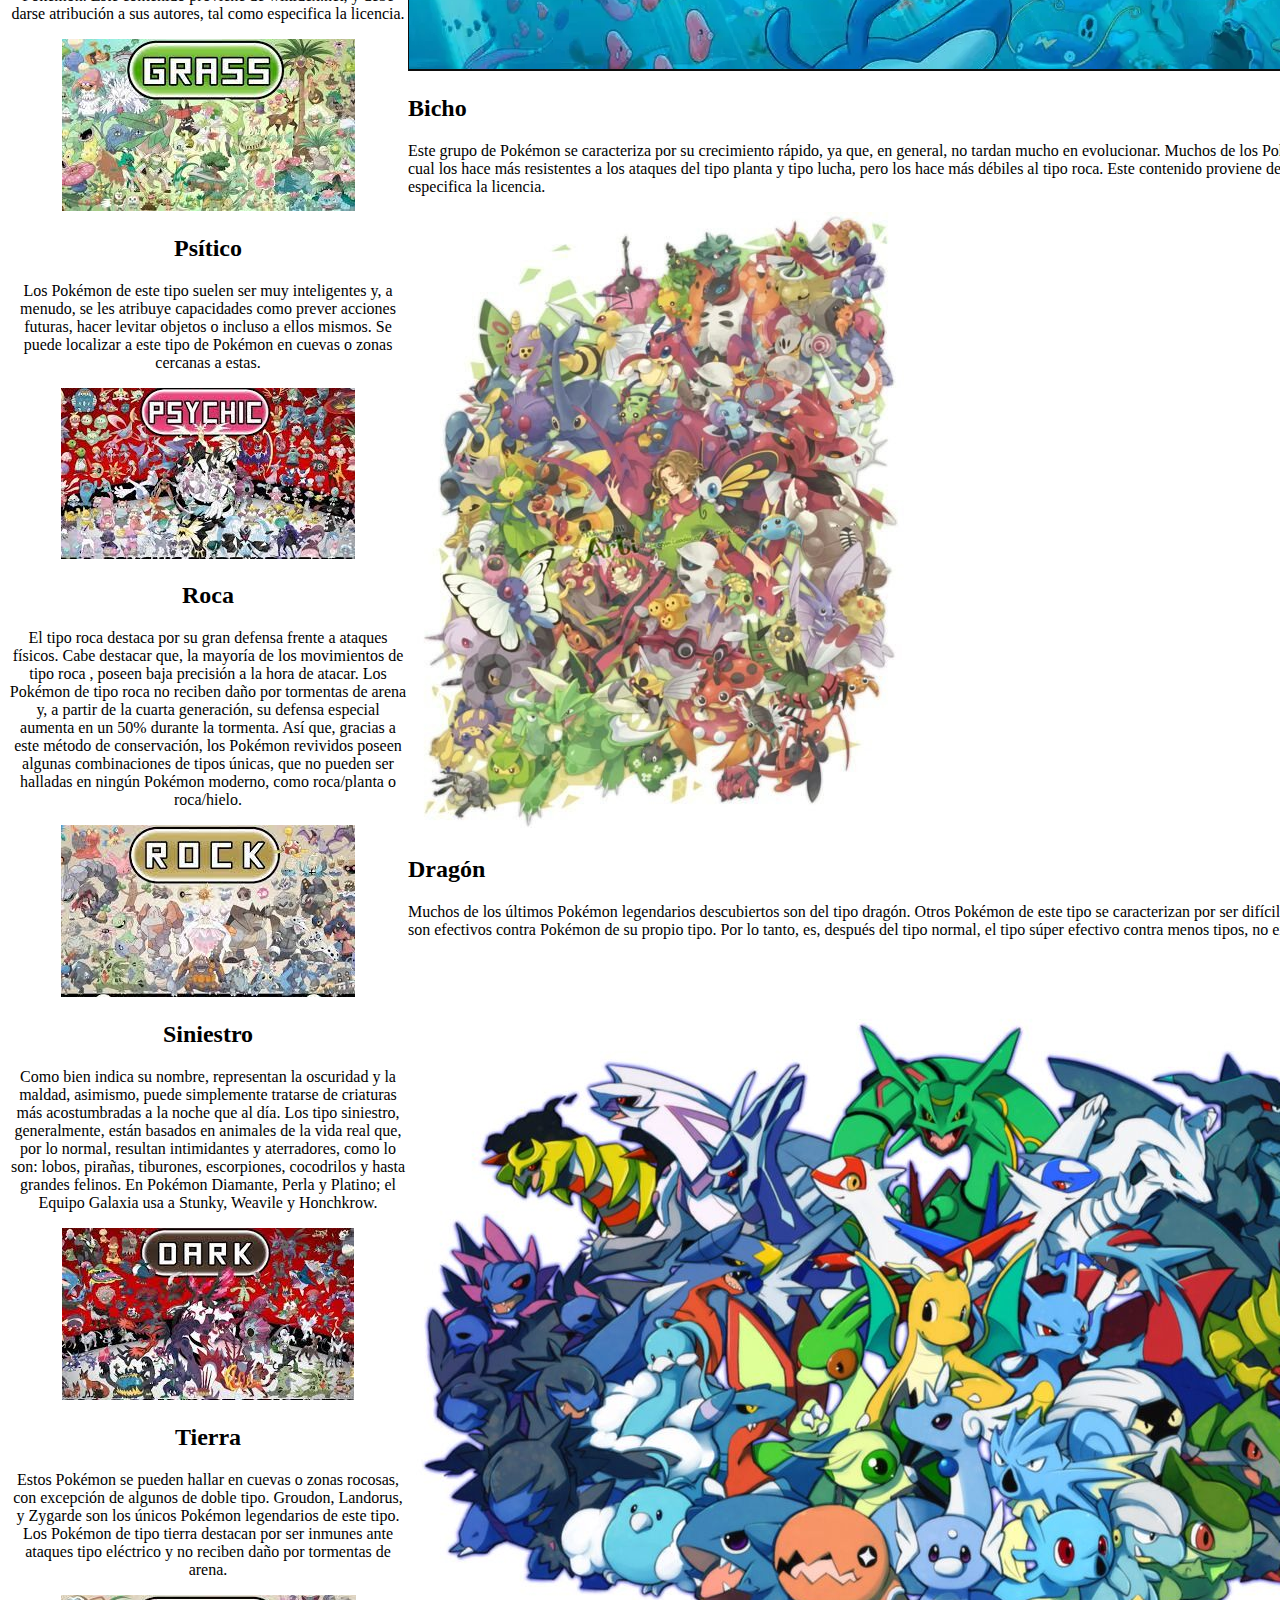
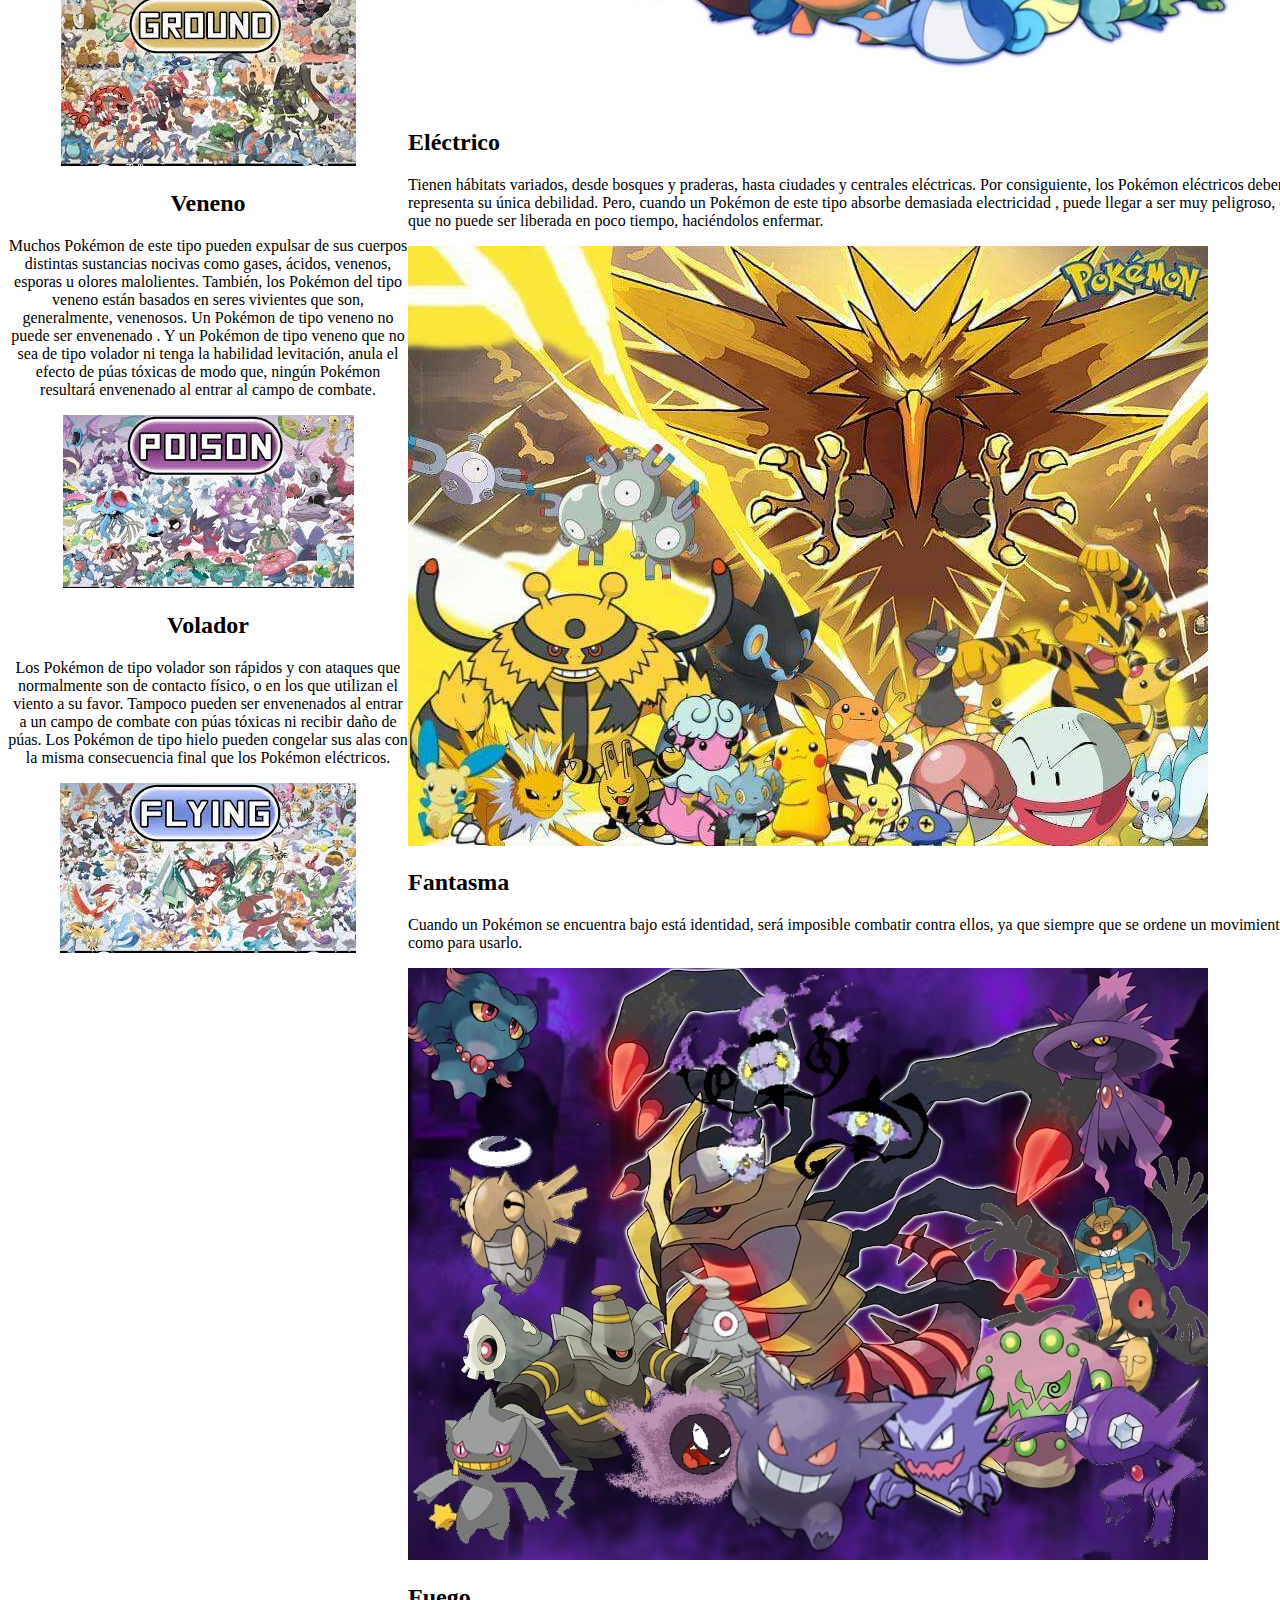
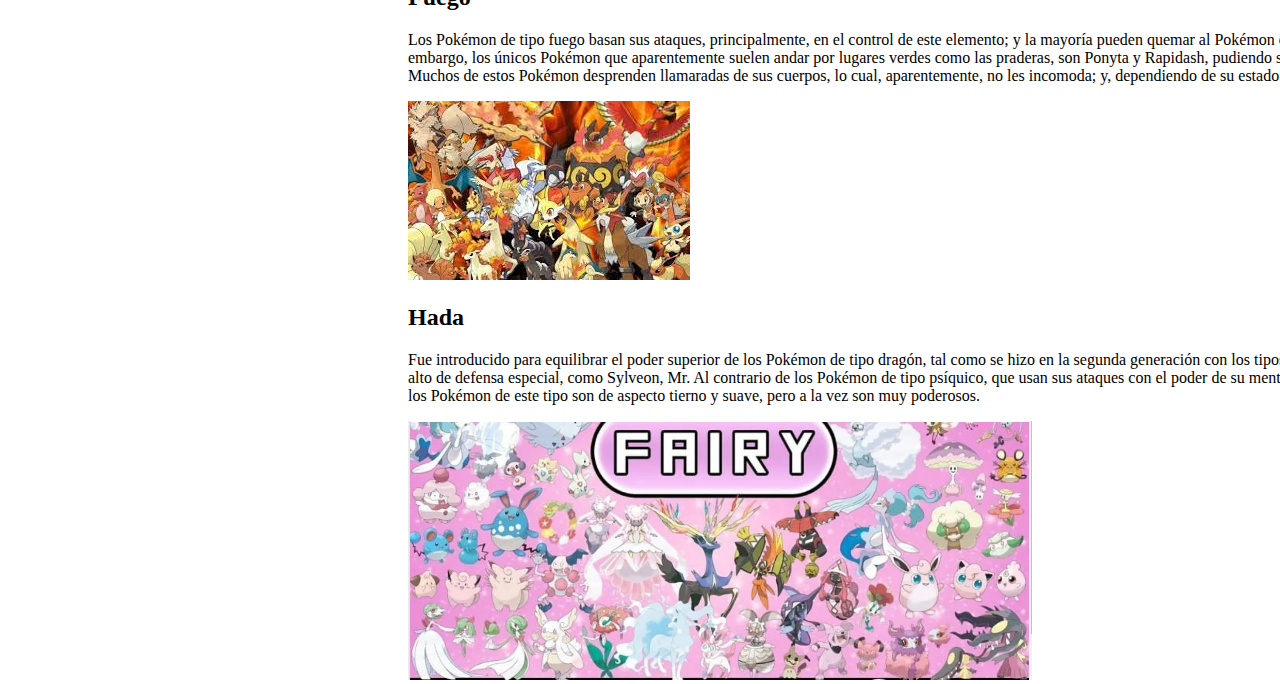
==== commit d1c05388: "hoy ya no más" ====
--- a/pag/1pag.html
+++ b/pag/1pag.html
@@ -36,35 +36,54 @@
            
             <h2>Bicho</h2>
                 <p>Este grupo de Pokémon se caracteriza por su crecimiento rápido, ya que, en general, no tardan mucho en evolucionar. Muchos de los Pokémon de tipo bicho tienen como tipo secundario volador, lo cual los hace más resistentes a los ataques del tipo planta y tipo lucha, pero los hace más débiles al tipo roca. Este contenido proviene de wikidex.net, y debe darse atribución a sus autores, tal como especifica la licencia.</p>
+                <img src="../img/bicho.jpg "/>
             <h2>Dragón</h2>
                 <p>Muchos de los últimos Pokémon legendarios descubiertos son del tipo dragón. Otros Pokémon de este tipo se caracterizan por ser difíciles de atrapar y entrenar. Los movimientos de tipo dragón solo son efectivos contra Pokémon de su propio tipo. Por lo tanto, es, después del tipo normal, el tipo súper efectivo contra menos tipos, no existiendo nunca un Pokémon con doble desventaja a él. </p>
+                <img src="../img/dragon.jpg "/>
             <h2>Eléctrico</h2>
                 <p>Tienen hábitats variados, desde bosques y praderas, hasta ciudades y centrales eléctricas. Por consiguiente, los Pokémon eléctricos deben de ser muy precavidos con los ataques de tipo tierra, el cual representa su única debilidad. Pero, cuando un Pokémon de este tipo absorbe demasiada electricidad , puede llegar a ser muy peligroso, debido a que tiene demasiada energía contenida en su interior que no puede ser liberada en poco tiempo, haciéndolos enfermar.</p>
+                <img src="../img/electrico.jpg "/>
             <h2>Fantasma</h2>
                 <p>Cuando un Pokémon se encuentra bajo está identidad, será imposible combatir contra ellos, ya que siempre que se ordene un movimiento en su contra, el Pokémon del usuario tendrá demasiado miedo como para usarlo.</p>
+                <img src="../img/fantasma.jpg "/>
             <h2>Fuego</h2>
                 <p>Los Pokémon de tipo fuego basan sus ataques, principalmente, en el control de este elemento; y la mayoría pueden quemar al Pokémon oponente, mientras que ellos no sufren quemaduras. Sin embargo, los únicos Pokémon que aparentemente suelen andar por lugares verdes como las praderas, son Ponyta y Rapidash, pudiendo ser que estos lugares les permiten galopar sin obstáculos. Muchos de estos Pokémon desprenden llamaradas de sus cuerpos, lo cual, aparentemente, no les incomoda; y, dependiendo de su estado de ánimo, puede que estas llamas se aviven o disminuyan.</p>
+                <img src="../img/fuego.jpeg "/>
             <h2>Hada</h2>
                 <p>Fue introducido para equilibrar el poder superior de los Pokémon de tipo dragón, tal como se hizo en la segunda generación con los tipos acero y siniestro. Por lo general, son Pokémon con un nivel alto de defensa especial, como Sylveon, Mr. Al contrario de los Pokémon de tipo psíquico, que usan sus ataques con el poder de su mente, estos usan poderes sobrenaturales y místicos. La mayoría de los Pokémon de este tipo son de aspecto tierno y suave, pero a la vez son muy poderosos.            </p>
+                <img src="../img/hada.png "/>
+        </div>
+        <div class="foto1">
             <h2>Hielo</h2>
                 <p>Destacan por su gran resistencia y adaptación al medio frío o glaciar, como son las cimas de las montañas, las cavernas y cuevas heladas, o incluso los polos. Además, pueden realizar ataques devastadores, como frío polar, al cual son inmunes. Muchos Pokémon de este tipo representan seres vivos que se encuentran en regiones y paisajes helados, como lo son: osos polares, focas, leones marinos y morsas. </p>
+                <img src="../img/hielo.jpeg "/>
             <h2>Lucha</h2>
                 <p>Este tipo de Pokémon son especialistas en el combate cuerpo a cuerpo, se podría decir que son opuestos a los del tipo psíquico, ya que, estos últimos, dependen del ataque especial; mientras que los del tipo lucha se especializan en ataque físico. Su desarrollo varía: de veloz desarrollo como Monferno a Infernape; o tardíos en su desarrollo como Croagunk a Toxicroak. El hecho de que varios Pokémon de tipo lucha evolucionen de métodos especiales, hacen referencia a los viajes internos que realizan los luchadores en busca de conocimiento para triunfar o de la paz interior.  </p>
+                <img src="../img/lucha.jpeg "/>
             <h2>Normal</h2>
                 <p>El tipo normal abarca la mayor cantidad y variedad de movimientos que el resto de tipos. Gran parte de estos son movimientos que no realizan daño o no lo hacen directamente, sino que afectan a las características o estados del Pokémon. El tipo normal es el tipo que posee menos debilidades, solo una, la cual es el tipo lucha, pero, al mismo tiempo, es el tipo con menos fortalezas, ya que no es efectivo contra ningún tipo elemental de Pokémon. </p>
+                <img src="../img/normal.png "/>
             <h2>Planta</h2>
                 <p>A los Pokémon de tipo planta les gusta cuidar de las flores y a los demás, pero también son grandes luchadores y son expertos en cambios de estado, pudiendo envenenar, paralizar o dormir al rival en combate, mientras que ellos son inmunes a drenadoras, y a movimientos con esporas y polvos. Estos Pokémon suelen desarrollar hojas, flores, entre otros que tienen un crecimiento propio, pero que son controladas por el Pokémon. Este contenido proviene de wikidex.net, y debe darse atribución a sus autores, tal como especifica la licencia.</p>
+                <img src="../img/planta.jpeg "/>
             <h2>Psítico</h2>
              <p>Los Pokémon de este tipo suelen ser muy inteligentes y, a menudo, se les atribuye capacidades como prever acciones futuras, hacer levitar objetos o incluso a ellos mismos. Se puede localizar a este tipo de Pokémon en cuevas o zonas cercanas a estas. </p>
+             <img src="../img/psítico.jpeg "/>
             <h2>Roca</h2>
-                <p>El tipo roca destaca por su gran defensa frente a ataques físicos. Cabe destacar que, la mayoría de los movimientos de tipo roca , poseen baja precisión a la hora de atacar. Los Pokémon de tipo roca no reciben daño por tormentas de arena y, a partir de la cuarta generación, su defensa especial aumenta en un 50% durante la tormenta. Así que, gracias a este método de conservación, los Pokémon revividos poseen algunas combinaciones de tipos únicas, que no pueden ser halladas en ningún Pokémon moderno, como roca/planta o roca/hielo. </p>
+             <p>El tipo roca destaca por su gran defensa frente a ataques físicos. Cabe destacar que, la mayoría de los movimientos de tipo roca , poseen baja precisión a la hora de atacar. Los Pokémon de tipo roca no reciben daño por tormentas de arena y, a partir de la cuarta generación, su defensa especial aumenta en un 50% durante la tormenta. Así que, gracias a este método de conservación, los Pokémon revividos poseen algunas combinaciones de tipos únicas, que no pueden ser halladas en ningún Pokémon moderno, como roca/planta o roca/hielo. </p>
+             <img src="../img/roca.jpeg "/>
             <h2>Siniestro</h2>
                 <p>Como bien indica su nombre, representan la oscuridad y la maldad, asimismo, puede simplemente tratarse de criaturas más acostumbradas a la noche que al día.  Los tipo siniestro, generalmente, están basados en animales de la vida real que, por lo normal, resultan intimidantes y aterradores, como lo son: lobos, pirañas, tiburones, escorpiones, cocodrilos y hasta grandes felinos. En Pokémon Diamante, Perla y Platino; el Equipo Galaxia usa a Stunky, Weavile y Honchkrow.</p>
+                <img src="../img/siniestro.jpeg "/>
             <h2>Tierra</h2>
                 <p>Estos Pokémon se pueden hallar en cuevas o zonas rocosas, con excepción de algunos de doble tipo. Groudon, Landorus, y Zygarde son los únicos Pokémon legendarios de este tipo. Los Pokémon de tipo tierra destacan por ser inmunes ante ataques tipo eléctrico y no reciben daño por tormentas de arena. </p>
+                <img src="../img/tierra.jpeg "/>
             <h2>Veneno</h2>
                 <p>Muchos Pokémon de este tipo pueden expulsar de sus cuerpos distintas sustancias nocivas como gases, ácidos, venenos, esporas u olores malolientes. También, los Pokémon del tipo veneno están basados en seres vivientes que son, generalmente, venenosos. Un Pokémon de tipo veneno no puede ser envenenado . Y un Pokémon de tipo veneno que no sea de tipo volador ni tenga la habilidad levitación, anula el efecto de púas tóxicas de modo que, ningún Pokémon resultará envenenado al entrar al campo de combate. </p>
+                <img src="../img/veneno.jpeg "/>
             <h2>Volador</h2>
                 <p>Los Pokémon de tipo volador son rápidos y con ataques que normalmente son de contacto físico, o en los que utilizan el viento a su favor. Tampoco pueden ser envenenados al entrar a un campo de combate con púas tóxicas ni recibir daño de púas. Los Pokémon de tipo hielo pueden congelar sus alas con la misma consecuencia final que los Pokémon eléctricos.</p>
+                <img src="../img/volador.jpeg "/>
+        </div>
         </body>
 </html>--- a/css/main.css
+++ b/css/main.css
@@ -10,7 +10,7 @@
 }
 #container .foto1{
   grid-row: 4/5;
-  grid-column: 2/3;
+  grid-column: 2/3; text-align: center
 }
 #container .foto2{
   background-color: rgb(226, 236, 255);
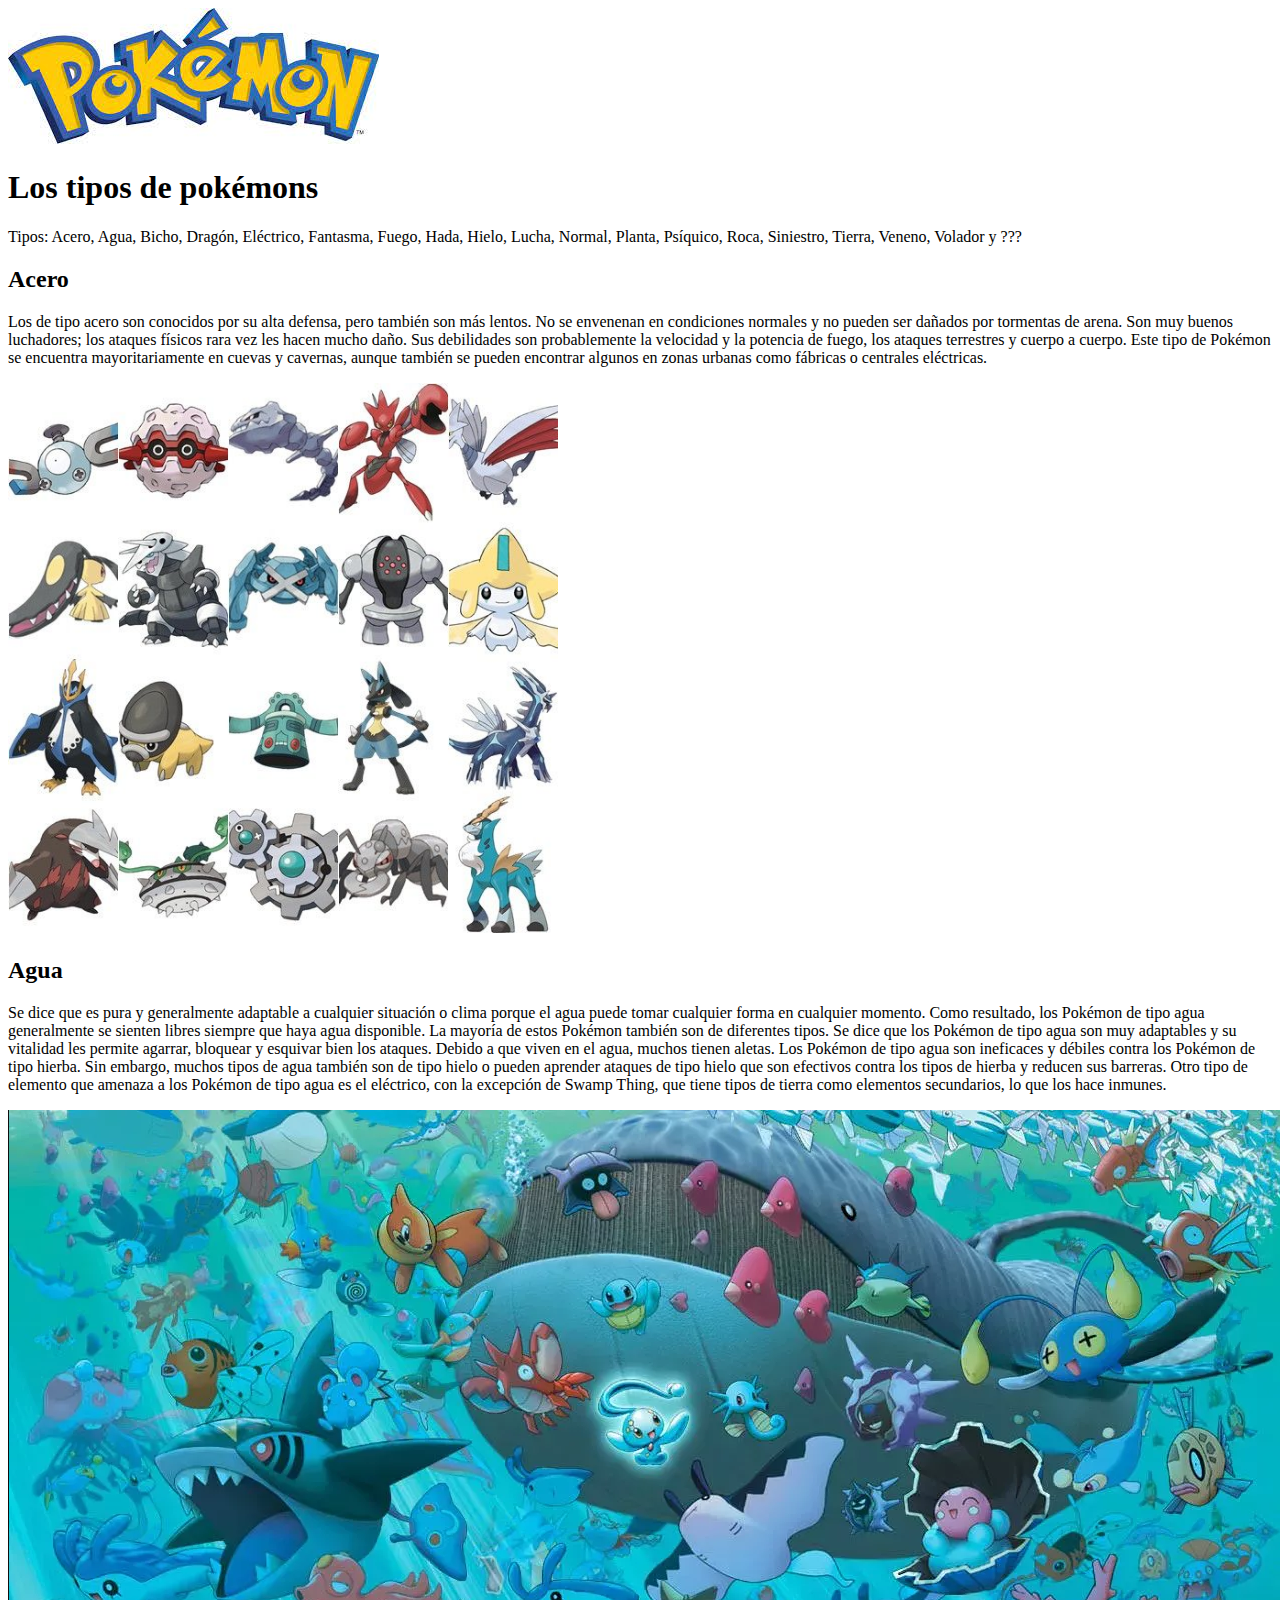
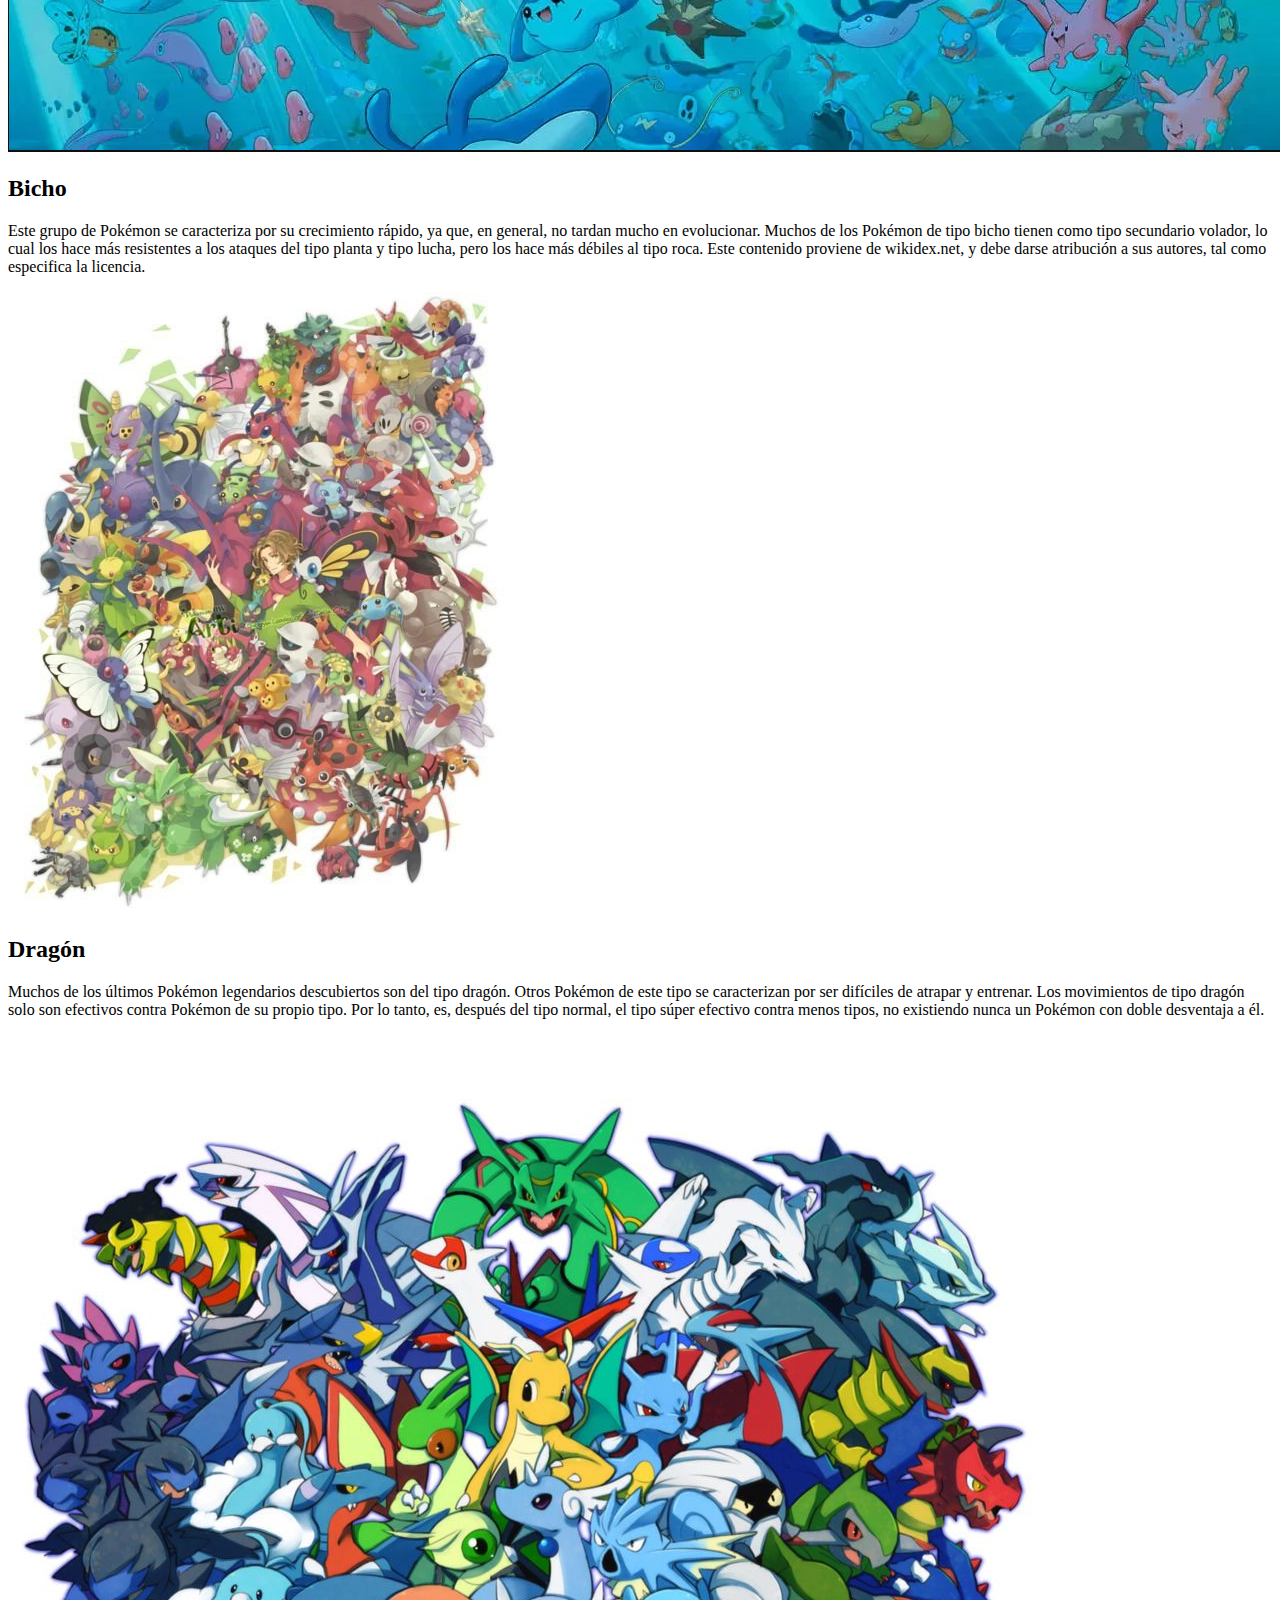
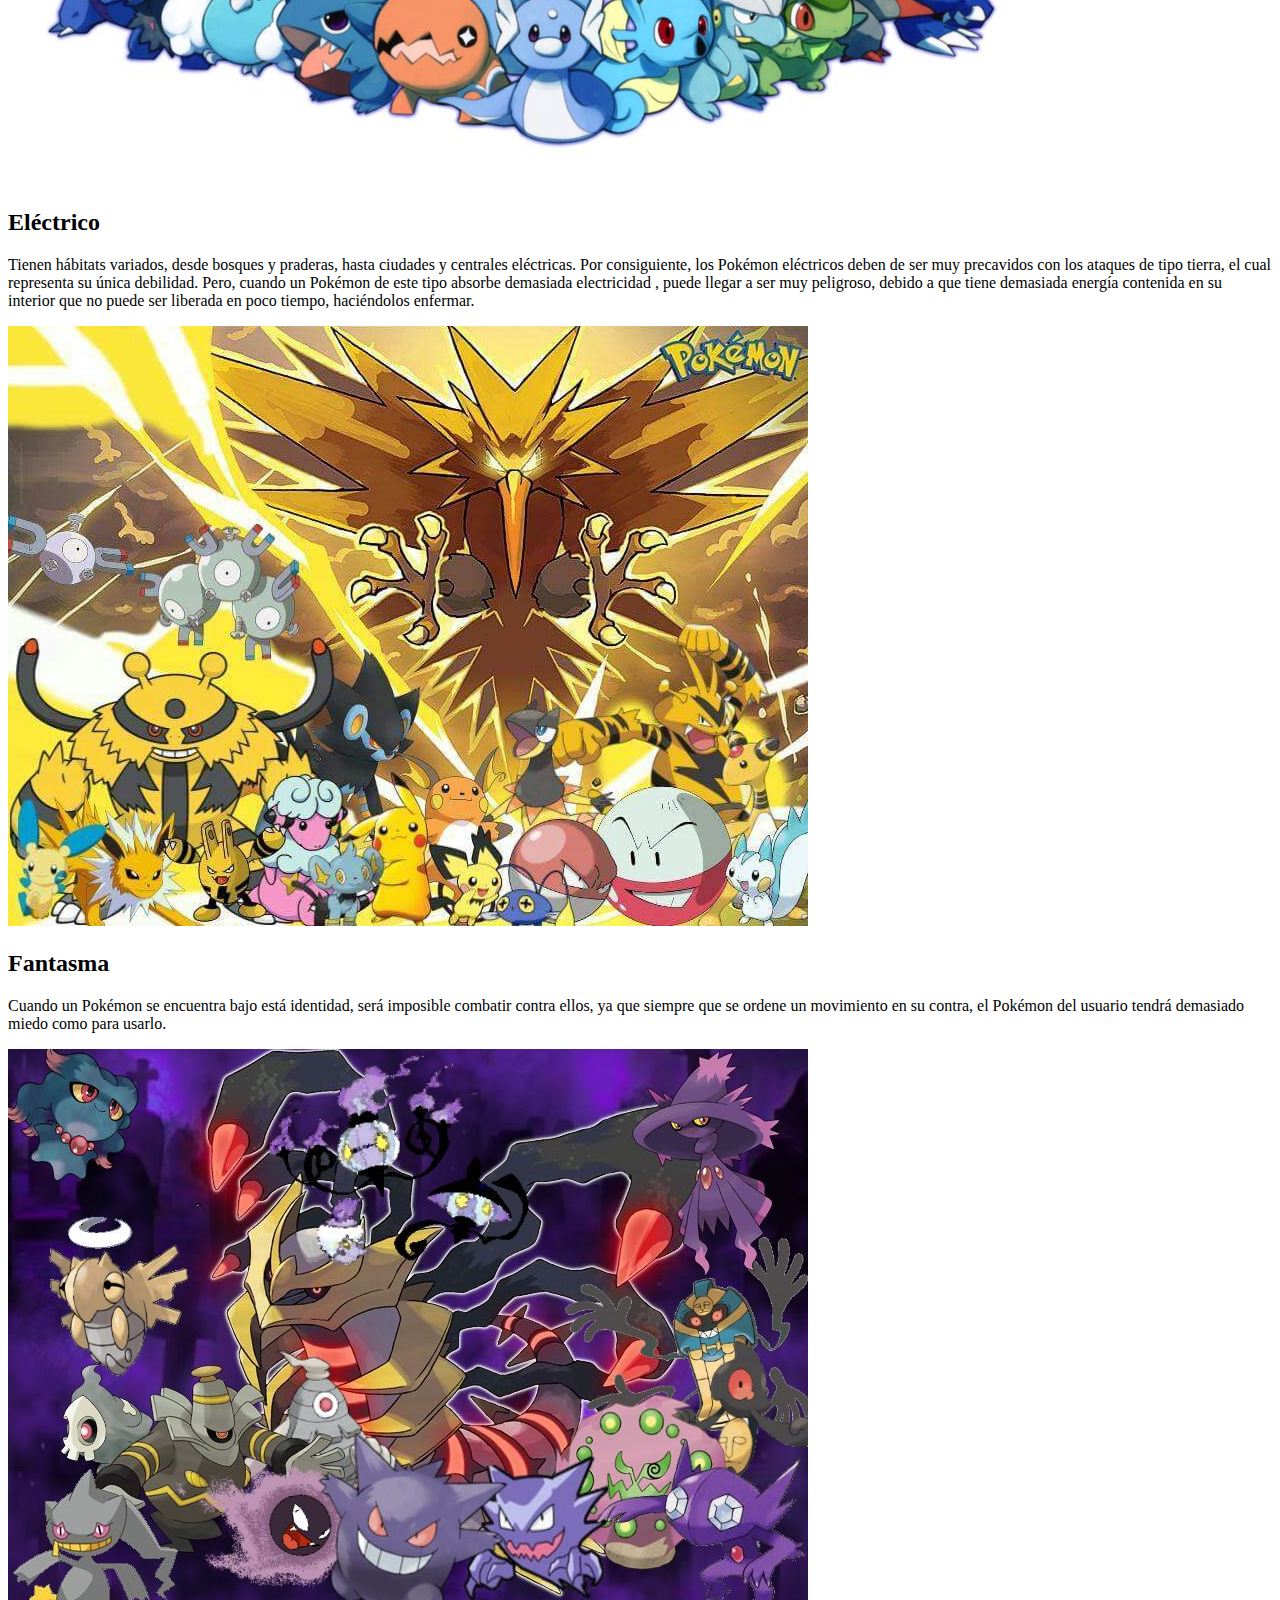
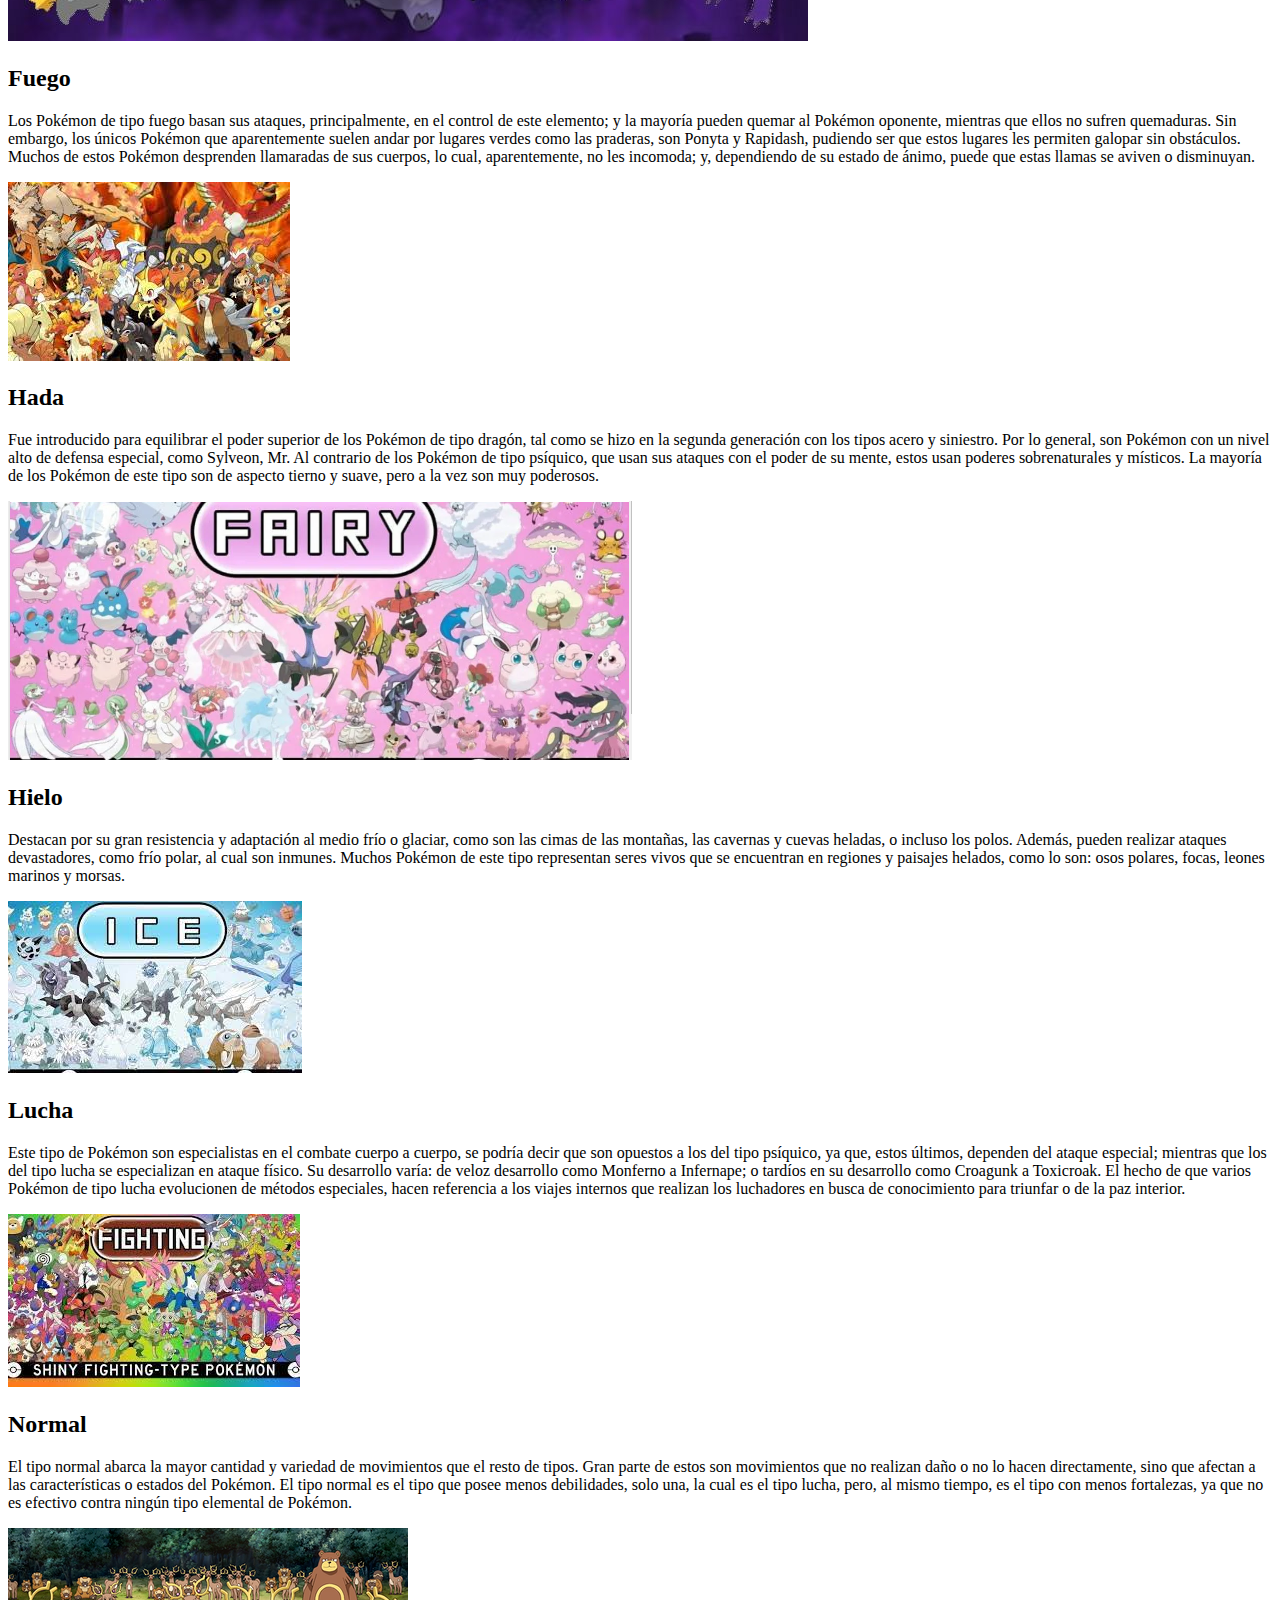
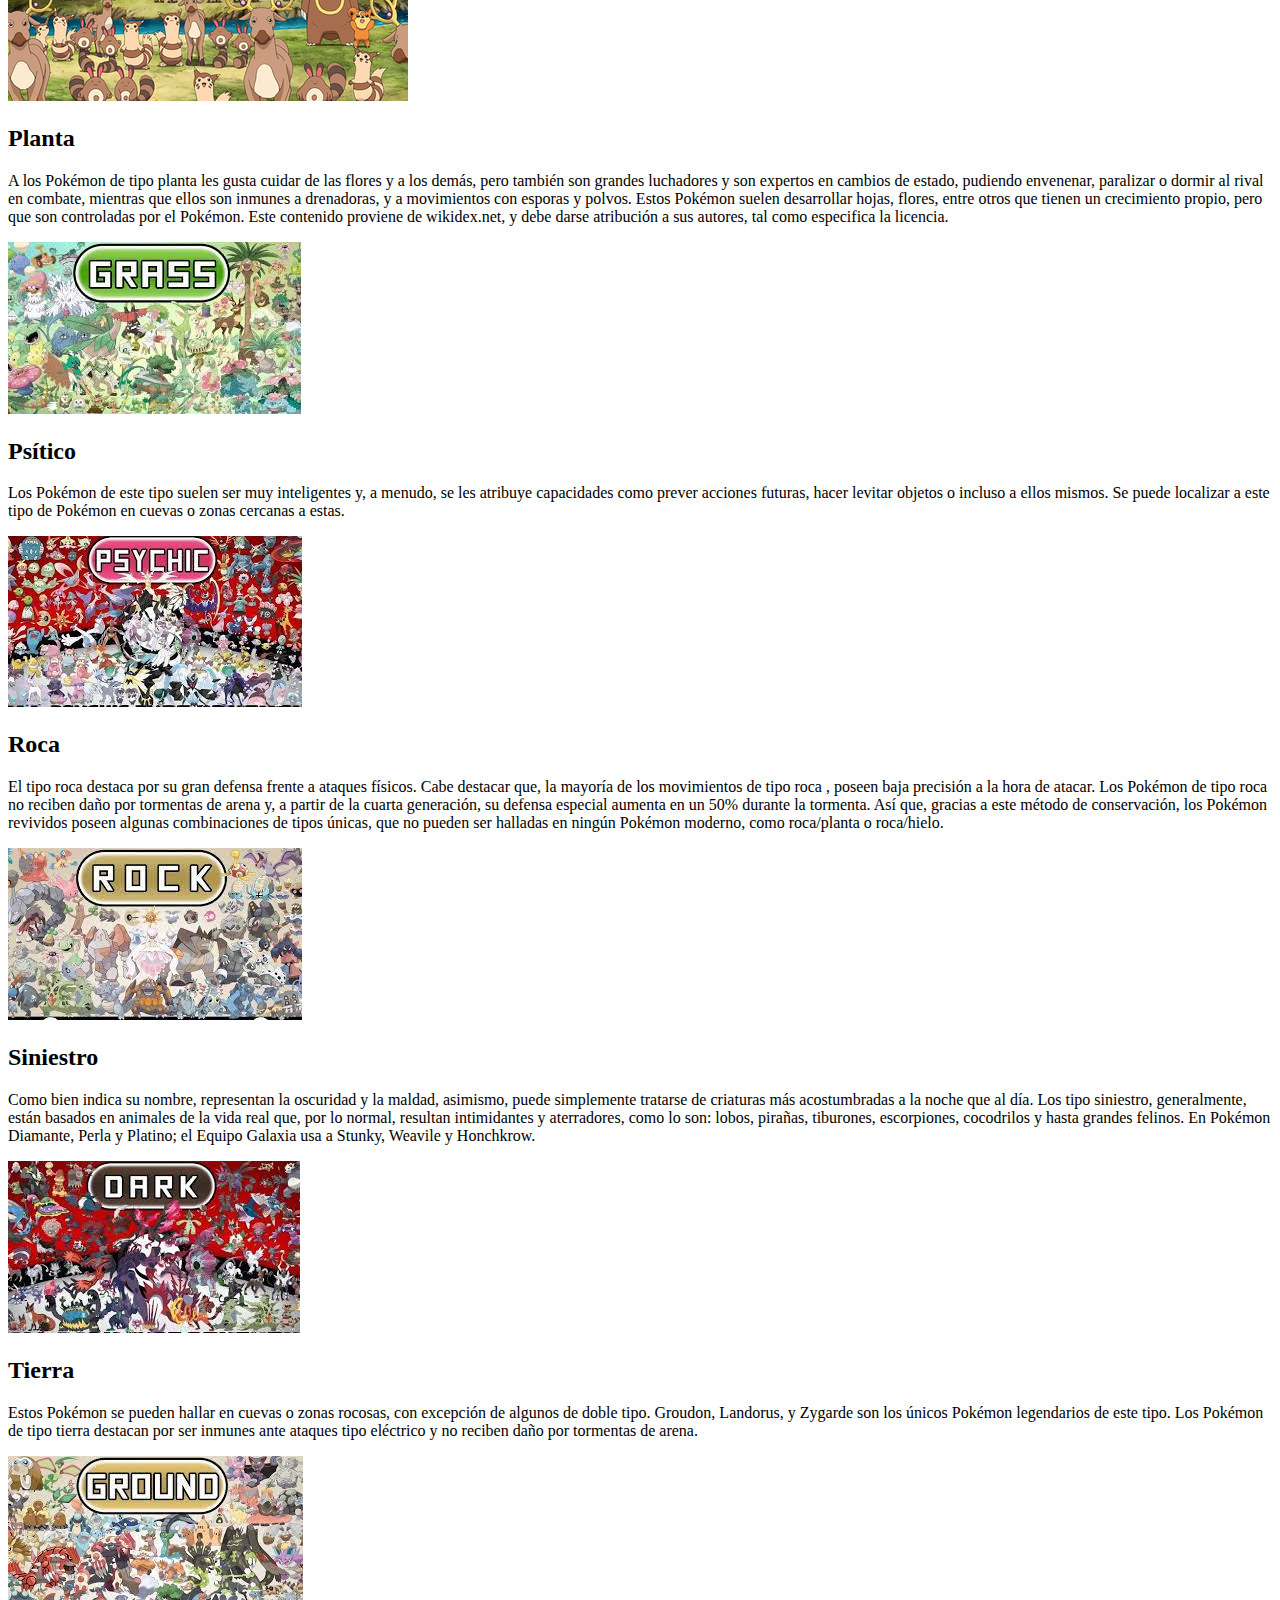
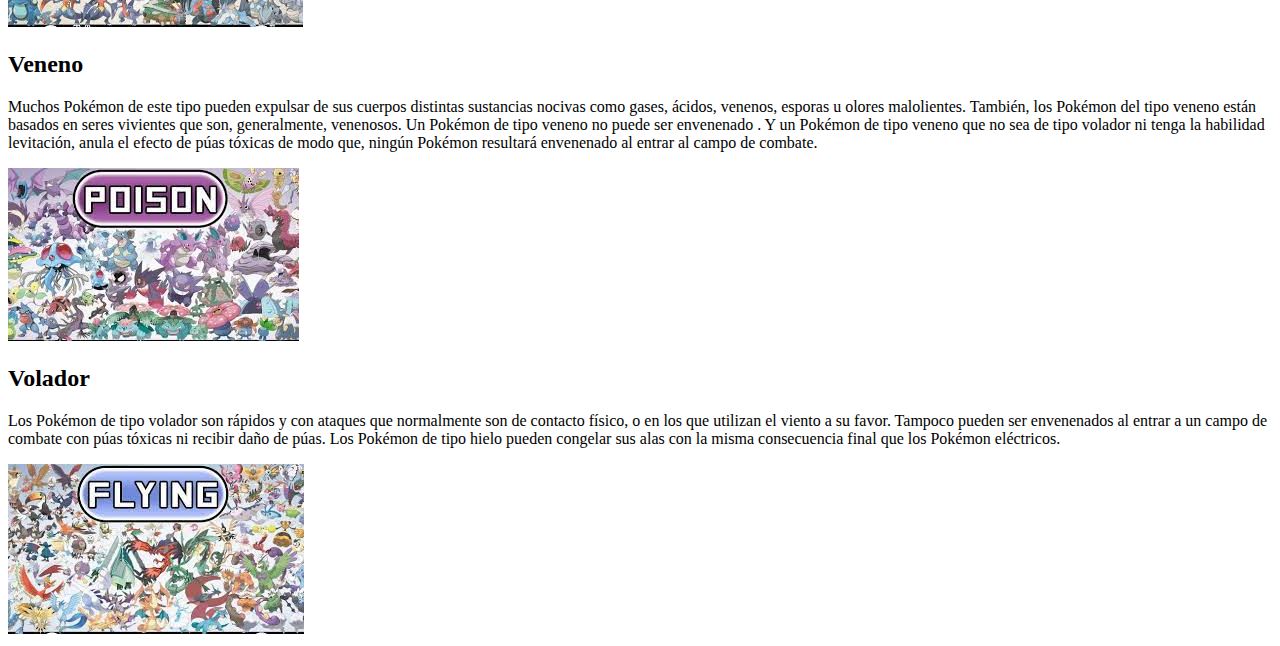
==== commit d7ce0e87: "ya" ====
--- a/pag/1pag.html
+++ b/pag/1pag.html
@@ -4,7 +4,7 @@
         <meta charset="UTF-8">
         <meta http-equiv="X-UA-Compatible" content="IE=edge">
         <meta name="viewport" content="width=device-width, initial-scale=1.0">
-        <link rel="stylesheet" href="../css/main.css">
+
          <title>Document</title>
     </head>
 
